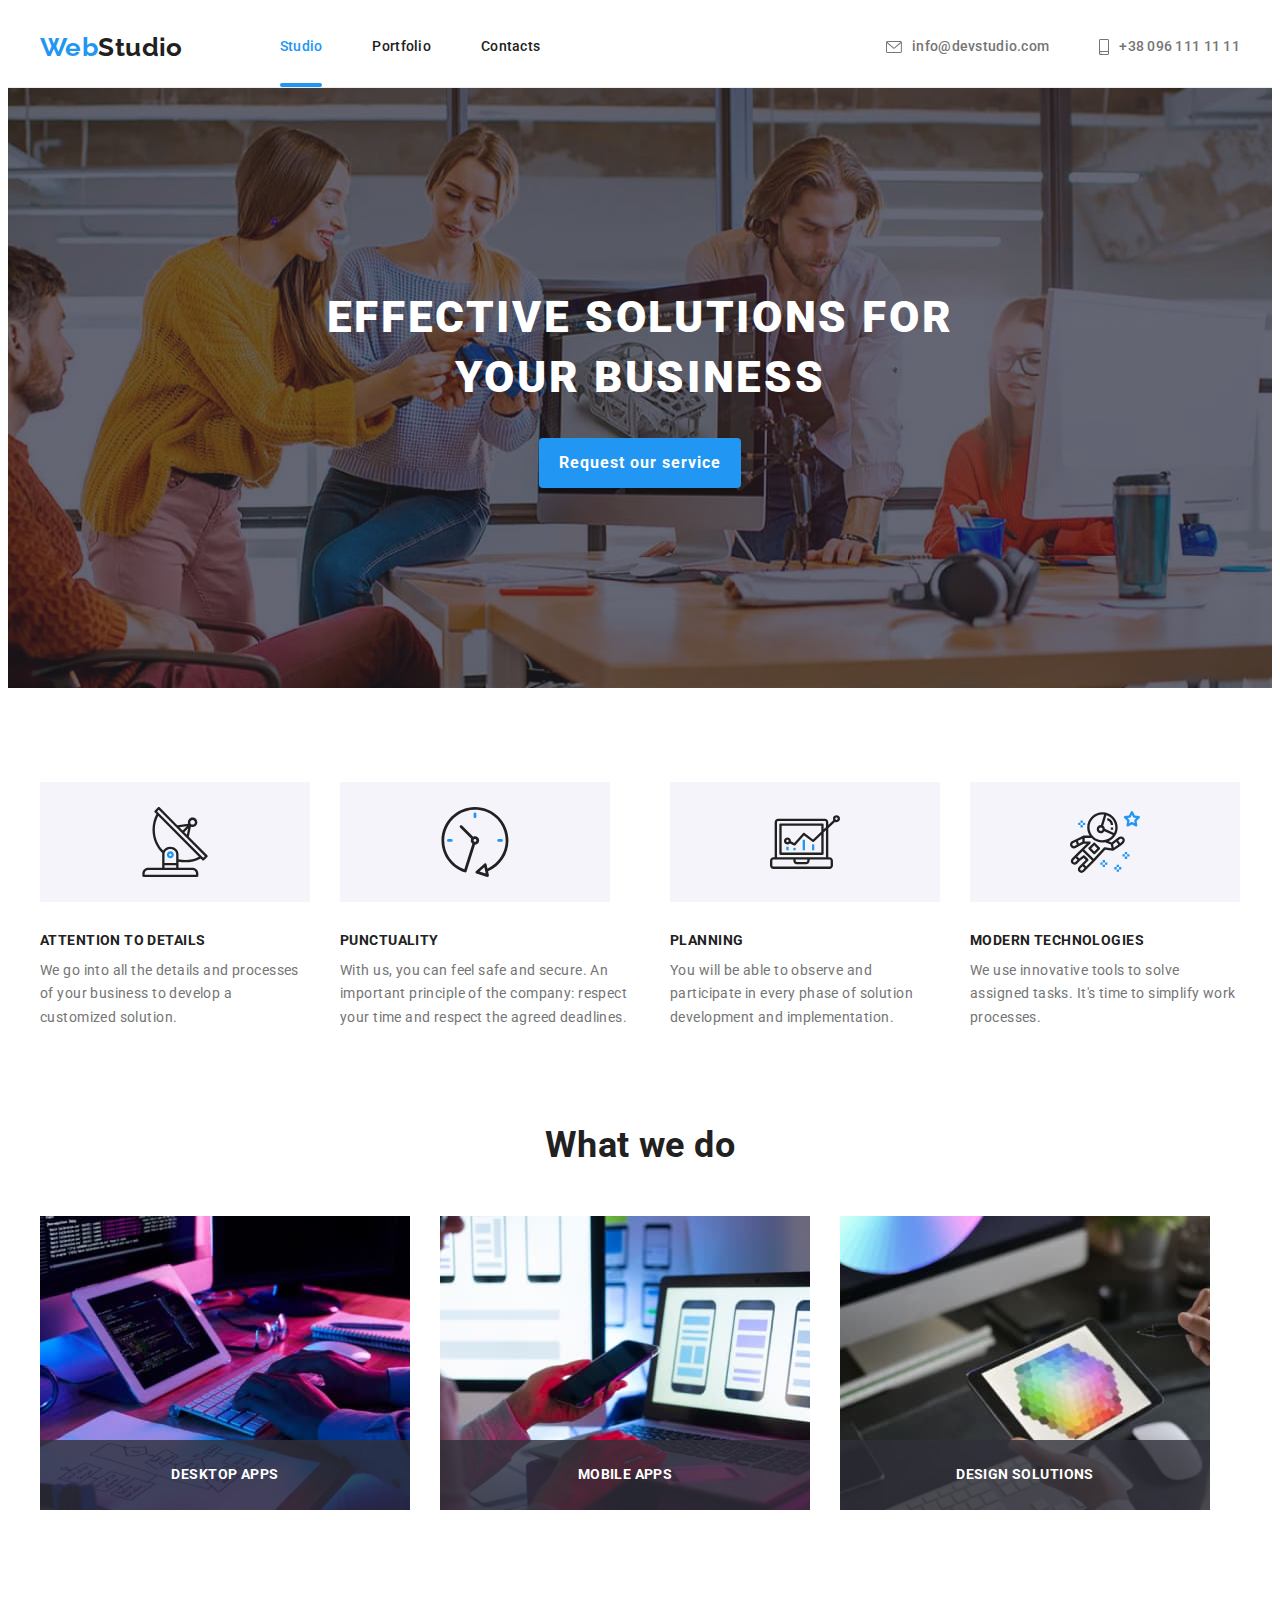
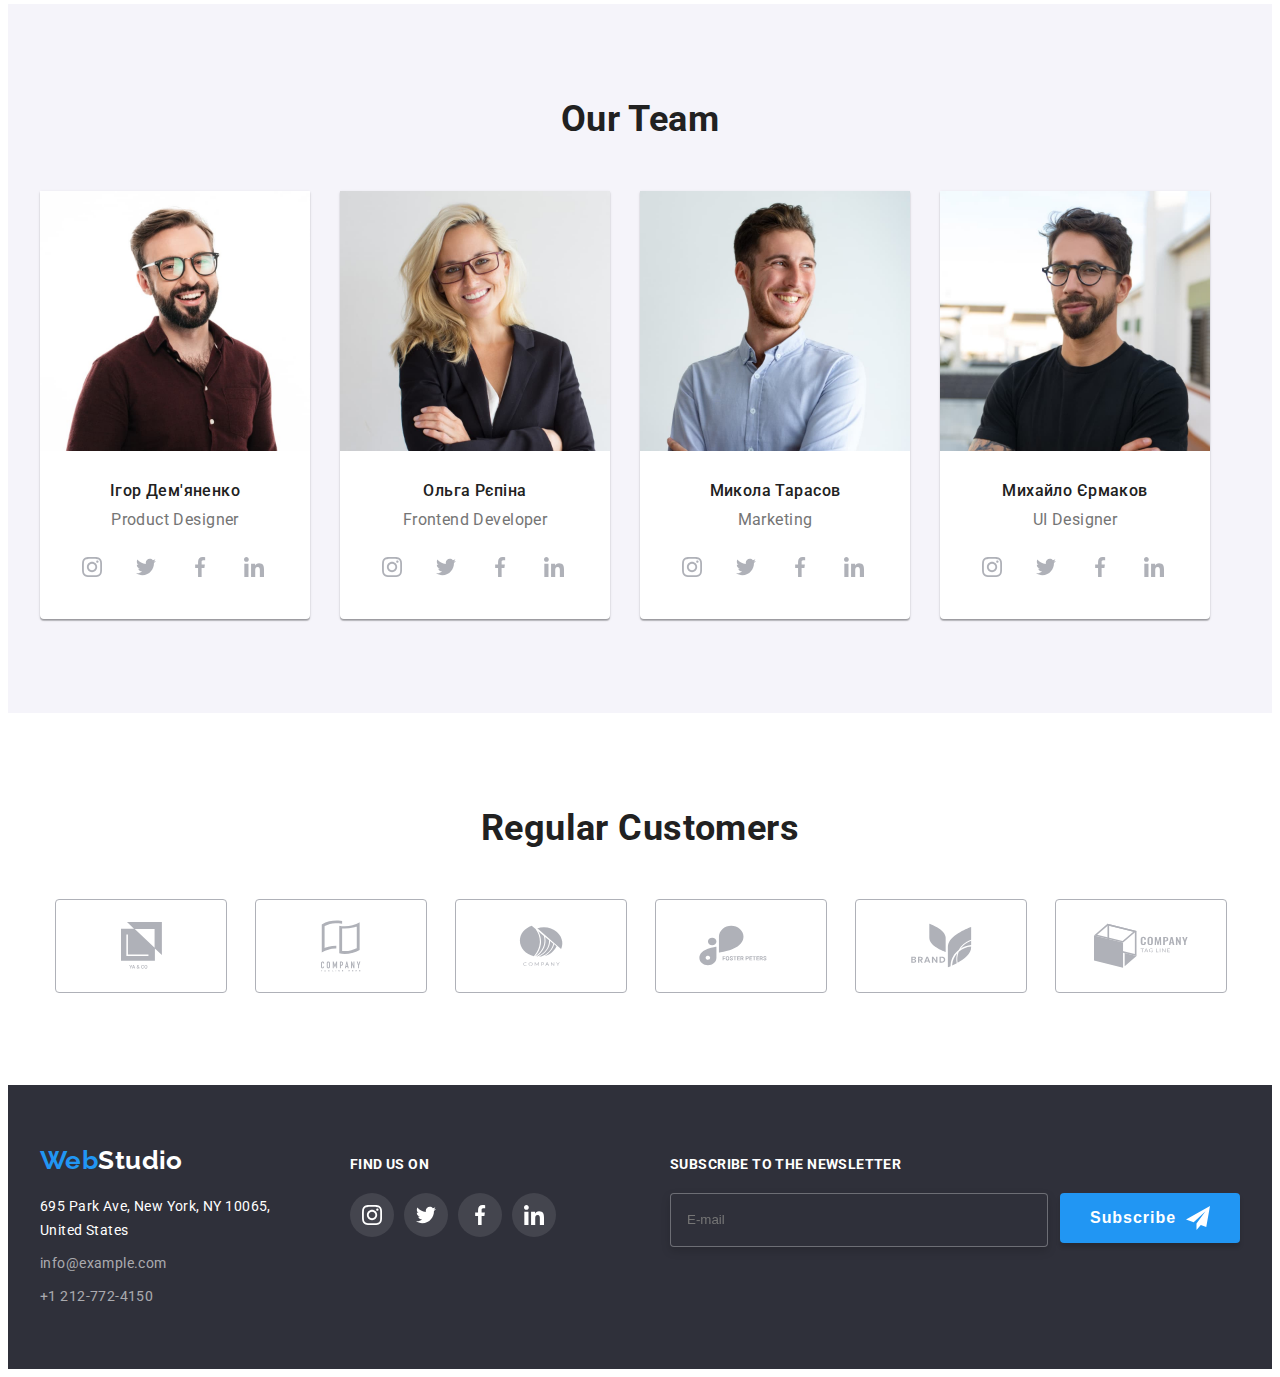
==== index.html @ bf954bb7 "Add files via upload" ====
<!DOCTYPE html>
<html lang="en">
  <head>
    <meta charset="UTF-8" />
    <meta http-equiv="X-UA-Compatible" content="IE=edge" />
    <meta name="viewport" content="width=device-width, initial-scale=1.0" />
    <title>Document</title>
    <link rel="preconnect" href="https://fonts.googleapis.com">
    <link rel="preconnect" href="https://fonts.gstatic.com" crossorigin>
    <link href="https://fonts.googleapis.com/css2?family=Raleway:wght@700&family=Roboto:wght@400;500;700;900&display=swap" rel="stylesheet">
    <link
        rel="stylesheet"
        href="https://cdnjs.cloudflare.com/ajax/libs/modern-normalize/1.1.0/modern-normalize.min.css"
        integrity="sha512-wpPYUAdjBVSE4KJnH1VR1HeZfpl1ub8YT/NKx4PuQ5NmX2tKuGu6U/JRp5y+Y8XG2tV+wKQpNHVUX03MfMFn9Q=="
        crossorigin="anonymous"
        referrerpolicy="no-referrer"
    />
    <link rel="stylesheet" href="./css/styles.css"/>
  </head>
  <body>
    <!--Page Header-->
    <header class="header">
        <div class="container header-container">
            <nav class="header-nav">
                <a href="/" class="logo header-link">
                    Web<span class="logo-1">Studio</span>
                </a>
            <ul class="nav-site">
                <li class="list"><a href="./index.html" class="header-link link active">Studio</a></li>
                <li class="list"><a href="./portfolio.html" class="header-link link">Portfolio</a></li>
                <li class="list"><a href="/contacts.html" class="header-link link">Contacts</a></li>
            </ul>
            </nav>

          <ul class="header-contact">
            <li class="header-list list"><a href="" class="link">
              <svg class="icon-envelope" width="16" height="12">
                <use href="./images/symbol-defs.svg#icon-envelope"></use>
              </svg>
              info@devstudio.com</a></li>
            <li class="header-list list"><a href="" class="link">
              <svg class="icon-phone" width="10" height="16">
                <use href="./images/symbol-defs.svg#icon-smartphone"></use>
              </svg>
              +38 096 111 11 11</a></li>
          </ul>
        </div>
    </header>

    <main>
        <section class="hero-section">
            <div class="hero-container container">
                <h1 class="hero-heading">EFFECTIVE SOLUTIONS FOR YOUR BUSINESS</h1>
                <button type="button" class="button-request" data-modal-open>
                    Request our service
                </button>
            </div>
        </section>

      <section class="definition-section">
        <h2 class="visually-hidden">What defines us</h2>
        <ul class="definition container">
          <li class="definition-list list">
            <div class="feature">
              <svg class="feature-logo" width="70" height="70">
                <use href="./images/symbol-defs.svg#icon-antenna"></use>
              </svg>
            </div>
            <h3 class="definition-name">Attention to details</h3>
            <p class="definition-about">
              We go into all the details and processes of your business to
              develop a customized solution.
            </p>
          </li>
          <li class="definition-list list">
            <div class="feature">
              <svg class="feature-logo" width="70" height="70">
                <use href="./images/symbol-defs.svg#icon-clock"></use>
              </svg>
            </div>
            <h3 class="definition-name">Punctuality</h3>
            <p class="definition-about">
              With us, you can feel safe and secure. An important principle of
              the company: respect your time and respect the agreed deadlines.
            </p>
          </li>
          <li class="definition-list list">
            <div class="feature">
              <svg class="feature-logo" width="70" height="70">
                <use href="./images/symbol-defs.svg#icon-diagram"></use>
              </svg>
            </div>
            <h3 class="definition-name">Planning</h3>
            <p class="definition-about">
              You will be able to observe and participate in every phase of
              solution development and implementation.
            </p>
          </li>
          <li class="definition-list list">
            <div class="feature">
              <svg class="feature-logo" width="70" height="70">
                <use href="./images/symbol-defs.svg#icon-astronaut"></use>
              </svg>
            </div>
            <h3 class="definition-name">Modern Technologies</h3>
            <p class="definition-about">
              We use innovative tools to solve assigned tasks. It's time to
              simplify work processes.
            </p>
          </li>
        </ul>
      </section>
      <section class="section">
            <h2 class="section-title what">What we do</h2>
            <ul class="container pictures-container">
                <li class="list what-list">
                <!--image-->
                <img 
                src="./images/box 1.jpg" 
                alt="box" 
                width="370">
                <div class="what-item">
                  <p class="what-title">DESKTOP APPS</p>
                </div>
                </li>
                <li class="list">
                <!--image-->
                <img 
                src="./images/box 2.jpg" 
                alt="box" 
                width="370">
                <div class="what-item">
                  <p class="what-title">MOBILE APPS</p>
                </div>
                </li>
                <li class="list">
                <!--image-->
                <img 
                src="./images/box 3.jpg" 
                alt="box" 
                width="370">
                <div class="what-item">
                  <p class="what-title">DESIGN SOLUTIONS</p>
                </div>
                </li>
            </ul>
    </section>
      <section class="team section">
        <h2 class="section-title">Our Team</h2>
        <ul class="container team-container">
          <li class="list box">
            <!--image-->
            <img 
                src="./images/portrait-1.jpg" 
                alt="portrait-1" 
                width="270">
            <div class="team-card">
              <h3 lang="uk" class="team-name">Ігор Дем'яненко</h3>
              <p class="team-position">Product Designer</p>
              <ul class="social-links-team">
                <li class="social-item-team">
                  <svg class="social-logo" width="20" height="20">
                    <use href="./images/symbol-defs.svg#icon-instagram"></use>
                  </svg>
                </li>
                <li class="social-item-team">
                  <svg class="social-logo" width="20" height="20">
                    <use href="./images/symbol-defs.svg#icon-twitter"></use>
                  </svg>
                </li>
                <li class="social-item-team">
                  <svg class="social-logo" width="20" height="20">
                    <use href="./images/symbol-defs.svg#icon-facebook"></use>
                  </svg>
                </li>
                <li class="social-item-team">
                  <svg class="social-logo" width="20" height="20">
                    <use href="./images/symbol-defs.svg#icon-linkedin"></use>
                  </svg>
                </li>
              </ul>
            </div>
          </li>
          <li class="list box">
            <!--image-->
            <img 
                src="./images/portrait-2.jpg" 
                alt="portrait-2" 
                width="270">
            <div class="team-card">
              <h3 lang="uk" class="team-name">Ольга Рєпіна</h3>
              <p class="team-position">Frontend Developer</p>
              <ul class="social-links-team">
                <li class="social-item-team">
                  <svg class="social-logo" width="20" height="20">
                    <use href="./images/symbol-defs.svg#icon-instagram"></use>
                  </svg>
                </li>
                <li class="social-item-team">
                  <svg class="social-logo" width="20" height="20">
                    <use href="./images/symbol-defs.svg#icon-twitter"></use>
                  </svg>
                </li>
                <li class="social-item-team">
                  <svg class="social-logo" width="20" height="20">
                    <use href="./images/symbol-defs.svg#icon-facebook"></use>
                  </svg>
                </li>
                <li class="social-item-team">
                  <svg class="social-logo" width="20" height="20">
                    <use href="./images/symbol-defs.svg#icon-linkedin"></use>
                  </svg>
                </li>
              </ul>
            </div>
          </li>
          <li class="list box">
            <!--image-->
            <img 
                src="./images/portrait-3.jpg" 
                alt="portrait-3" 
                width="270"/>
            <div class="team-card">
              <h3 lang="uk" class="team-name">Микола Тарасов</h3>
              <p class="team-position">Marketing</p>
              <ul class="social-links-team">
                <li class="social-item-team">
                  <svg class="social-logo" width="20" height="20">
                    <use href="./images/symbol-defs.svg#icon-instagram"></use>
                  </svg>
                </li>
                <li class="social-item-team">
                  <svg class="social-logo" width="20" height="20">
                    <use href="./images/symbol-defs.svg#icon-twitter"></use>
                  </svg>
                </li>
                <li class="social-item-team">
                  <svg class="social-logo" width="20" height="20">
                    <use href="./images/symbol-defs.svg#icon-facebook"></use>
                  </svg>
                </li>
                <li class="social-item-team">
                  <svg class="social-logo" width="20" height="20">
                    <use href="./images/symbol-defs.svg#icon-linkedin"></use>
                  </svg>
                </li>
              </ul>
            </div>
          </li>
          <li class="list box">
            <!--image-->
            <img 
                src="./images/portrait-4.jpg" 
                alt="portrait-4" 
                width="270">
            <div class="team-card">
              <h3 lang="uk" class="team-name">Михайло Єрмаков</h3>
              <p class="team-position">UI Designer</p>
              <ul class="social-links-team">
                <li class="social-item-team">
                  <svg class="social-logo" width="20" height="20">
                    <use href="./images/symbol-defs.svg#icon-instagram"></use>
                  </svg>
                </li>
                <li class="social-item-team">
                  <svg class="social-logo" width="20" height="20">
                    <use href="./images/symbol-defs.svg#icon-twitter"></use>
                  </svg>
                </li>
                <li class="social-item-team">
                  <svg class="social-logo" width="20" height="20">
                    <use href="./images/symbol-defs.svg#icon-facebook"></use>
                  </svg>
                </li>
                <li class="social-item-team">
                  <svg class="social-logo" width="20" height="20">
                    <use href="./images/symbol-defs.svg#icon-linkedin"></use>
                  </svg>
                </li>
              </ul>
            </div>
          </li>
        </ul>
      </section>
      <section class="section">
        <h2 class="section-title">Regular Customers</h2>
      <!--correct the size of icons-->
        <ul class="container customers-container"> 
          <li class="customer">
            <a class="customer-logo" href="">
              <svg class="customer-link" width="41" height="47">
                <use href="./images/symbol-defs.svg#icon-logo-1"></use>
              </svg>
            </a>
          </li>
          <li class="customer">
            <a class="customer-logo" href="">
              <svg class="customer-link" width="40" height="52">
                <use href="./images/symbol-defs.svg#icon-logo-2"></use>
              </svg>
            </a>
          </li>
          <li class="customer">
            <a class="customer-logo" href="">
              <svg class="customer-link" width="44" height="41">
                <use href="./images/symbol-defs.svg#icon-logo-3"></use>
              </svg>
            </a>
          </li>
          <li class="customer">
            <a class="customer-logo" href="">
              <svg class="customer-link" width="84" height="41">
                <use href="./images/symbol-defs.svg#icon-logo-4"></use>
              </svg>
            </a>
          </li>
          <li class="customer">
            <a class="customer-logo" href="">
              <svg class="customer-link" width="63" height="45">
                <use href="./images/symbol-defs.svg#icon-logo-5"></use>
              </svg>
            </a>
          </li>
          <li class="customer">
            <a class="customer-logo" href="">
              <svg class="customer-link" width="94" height="45">
                <use href="./images/symbol-defs.svg#icon-logo-6"></use>
              </svg>
            </a>
          </li>
        </ul>
      </section>
    </main>

    <footer class="footer">
      <div class="container footer-container">
        <div class="footer-logo-nav"> 
            <a href="/" class="logo footer-link footer-a-logo">Web<span class="logo-2">Studio</span></a>
            <address>
                <p class="address footer-address"> 
                    695 Park Ave, New York, NY 10065,
                    United States
                </p>
                <ul>
                    <li class="list footer-address"><a href="mailto:info@example.com" class="address-link">info@example.com</a></li>
                    <li class="list"><a href="tel:+12127724150" class="address-link">+1 212-772-4150</a></li>
                </ul>  
            </address>
        </div>
        <div class="footer-social-list">
          <h2 class="footer-social-title">FIND US ON</h2>
          <ul class="footer-social-links">
            <li class="social-item">
              <svg class="social-logo" width="20" height="20">
                <use href="./images/symbol-defs.svg#icon-instagram"></use>
              </svg>
            </li>
            <li class="social-item">
              <svg class="social-logo" width="20" height="20">
                <use href="./images/symbol-defs.svg#icon-twitter"></use>
              </svg>
            </li>
            <li class="social-item">
              <svg class="social-logo" width="20" height="20">
                <use href="./images/symbol-defs.svg#icon-facebook"></use>
              </svg>
            </li>
            <li class="social-item">
              <svg class="social-logo" width="20" height="20">
                <use href="./images/symbol-defs.svg#icon-linkedin"></use>
              </svg>
            </li>
          </ul>
        </div>
        <div class="footer-subscribe">
          <p class="footer-subscribe-title">subscribe to the newsletter</p>
          <form class="subscribe-form">
            <label>
              <input type="email" name="email" placeholder="E-mail" class="input-email" />
            </label>
            <button type="submit" class="send-btn">
              Subscribe
              <svg class="icon-send" width="24" height="24">
                <use href="./images/symbol-defs.svg#icon-send"></use>
              </svg>
            </button>
          </form>
        </div>
       </div>
    </footer>
    <div class="backdrop is-hidden" data-modal>
      <div class="modal">
        <div>
          <button type="button" class="close-button" data-modal-close>
            <svg class="icon-close-modal" width="11px" height="11px">
              <use href="./images/symbol-defs.svg#icon-icon-close-button"></use>
            </svg>
          </button>
          <p class="modal-title">Leave your information and we'll call you back</p>
          <form class="modal-form">
            <label class="label">
              Name
              <input type="text" name="username" class="input-form" required />
              <svg class="form-icon" width="18" height="18">
                <use href="./images/symbol-defs.svg#icon-person"></use>
              </svg>
            </label>
            <label class="label">
              Telephone
              <input type="tel" name="phone" class="input-form" required />
              <svg class="form-icon" width="18" height="18">
                <use href="./images/symbol-defs.svg#icon-phone"></use>
              </svg>
            </label>
            <label class="label">
              E-mail
              <input type="email" name="email" class="input-form" required />
              <svg class="form-icon" width="18" height="18">
                <use href="./images/symbol-defs.svg#icon-email"></use>
              </svg>
            </label>
            <label class="label">
              Comments
              <textarea name="comments" rows="10" placeholder="Enter the text" class="comments-area">
              </textarea>
            </label>
            <label class="agreement">
              <input type="checkbox" name="agreement" class="agreement-checkbox" />
              <svg class="icon-agreement-checkbox" width="16" height="15">
                <use href="./images/symbol-defs.svg#icon-check"></use>
              </svg>
              <p>I agree with the newsletter and accept the <span><a href="" class="agreement-link">Terms and Conditions</a></span> </p>
            </label>
            <button type="submit" class="form-btn">
              Send
            </button>
          </form>
        </div>
      </div>
    </div>
    <script src="./js/modal.js"></script>
  </body>
</html>
---- css/styles.css ----
/*------basic!------*/
:root {
    --active-text: #2196F3;
    --white: #FFFFFF;
    --ordinary-text: #212121;
    --description-text: #757575;
    --dark-background: #2F303A;
    --dark-background-opacity: rgba(47, 48, 58, 0.8);
    --portfolio-background: #E5E5E5;
    --mailto: rgba(255, 255, 255, 0.6);
    --team-background: #F5F4FA;
    --icon: #AFB1B8;
    --icon-footer-background: rgba(255, 255, 255, 0.1);
    --transition-duration: 250ms;
    --timing-function: cubic-bezier(0.4, 0, 0.2, 1);
    --button-request-hover: #188CE8;
}

body{
font-family: 'Roboto', sans-serif;
font-style: normal;
font-size: 14px;
font-weight: 400;
line-height: 1.14;
letter-spacing: 0.03em;
color: var(--ordinary-text);
background-color: var(--white);
}

*::before,
*::after {
    box-sizing: inherit;
}

p,
h1,
h2,
h3,
h4,
h5,
h6 {
  margin: 0;
}

ul,
ol {
  margin: 0;
  padding-left: 0;
  list-style: none;
}

button {
  cursor: pointer;
}

address {
  font-style: normal;
}

img {
    display: block;
  }

a {
    text-decoration: none;
    cursor: pointer;
    transition: color var(--transition-duration) var(--timing-function);
}

a:hover,
a:focus {
    color: var(--active-text)
}

.list {
    list-style: none;
  }
  
.link {
    text-decoration: none;
    transition: color var(--transition-duration) var(--timing-function);
  }

label {
    border-style: none;
}

.container {
    width: 1200px;
    padding-left: 15px;
    padding-right: 15px;
    margin: 0 auto;
    position: relative;
  }

.visually-hidden {
    position: absolute;
    white-space: nowrap;
    width: 1px;
    height: 1px;
    overflow: hidden;
    border: 0;
    padding: 0;
    clip: rect(0 0 0 0);
    clip-path: inset(50%);
    margin: -1px;
}

.button {
    font-family: inherit;
    font-weight: 700;
    font-size: 16px;
    line-height: 1.88;
    /* identical to box height, or 188% */
    letter-spacing: 0.06em;
    color: var(--ordinary-text);
    background-color: var(--team-background);
    border: none;
    border-radius: 4px;
    position: relative;
    transition: color var(--transition-duration) var(--timing-function), background-color var(--transition-duration) var(--timing-function), box-shadow var(--transition-duration) var(--timing-function);
}

.button:hover,
.button:focus {
    color: var(--white);
    background-color: var(--active-text);
    box-shadow: 0px 3px 1px rgba(0, 0, 0, 0.1), 0px 1px 2px rgba(0, 0, 0, 0.08), 0px 2px 2px rgba(0, 0, 0, 0.12);
}

/*--------Header!--------*/

.header {
display: block;
padding-top: 24px;
padding-bottom: 25px;
border-bottom: 1px solid #ececec;
}

.header-container {
    display: flex;
    align-items: center;
}

.header-nav {
    display: flex;
    align-items: center;
}

.nav-site {
    display: flex;
    align-items: center;
    gap: 50px;
}

.header-contact {
    display: flex;
    align-items: center;
    gap: 50px;
    margin-left: auto;
}

.header-link, 
.footer-link {
    text-decoration: none;
    padding: 0;
    margin: 0;
}

.logo {
    font-family: 'Raleway';
    font-weight: 700;
    font-size: 26px;
    line-height: 1.17;
    color: var(--active-text);
    margin-right: 97px;
}

.header-link .logo-1 {
    color: var(--ordinary-text);
}

.footer-link .logo-2 {
    color: var(--white);
    margin-bottom: 20px;
}

.nav-site .link {
    text-decoration: none;
    font-family: inherit;
    font-size: 14px;
    font-weight: 500;
    line-height: 1.14;
    letter-spacing: 0.02em;
    color: var(--ordinary-text);
    transition: color var(--transition-duration) var(--timing-function);
}

.nav-site .link:hover,
.nav-site .link:focus {
    text-decoration: none;
    color: var(--active-text);
}

.nav-site .active {
    text-decoration: none;
    color: var(--active-text);
    transition: color var(--transition-duration) var(--timing-function);
    position: relative;
}

.nav-site .active::after {
    content: "";
    display: block;
    width: 100%;
    height: 4px;
    background-color: var(--active-text);
    border-radius: 2px;
    position: absolute;
    bottom: -33px;
    margin: 0;
}

.list {
    list-style: none;
}

.header-list .link {
    display: flex;
    align-items: center;
    text-decoration: none;
    font-style: normal;
    font-weight: 500;
    letter-spacing: 0.02em;
    color: var(--description-text); 
    transition: color var(--transition-duration) var(--timing-function);   
}

.header-list .link:hover,
.header-list .link:focus {
    color: var(--active-text);
}

.icon-envelope {
    margin-right: 10px;
    margin-bottom: 0px;
    fill: currentColor;
    transition: fill var(--transition-duration) var(--timing-function);
}

.icon-phone {
    fill: currentColor;
    margin-right: 10px;
    margin-bottom: 0px;
    transition: fill var(--transition-duration) var(--timing-function);
}

/*main*/

.hero-section {
    background-image: linear-gradient(rgba(47, 48, 58, 0.4),rgba(47, 48, 58, 0.4)), url(../images/hero-bg.jpg);
    padding-top: 200px;
    padding-bottom: 200px;
    align-items: center;
    background-size: 1600px 600px;
    background-repeat: no-repeat;
    background-position: center;
    text-align: center;
    position: relative;
 }


.hero-container {
    display: flex;
    flex-direction: column;
    align-items: center;
    justify-content: center;
}

.hero-heading {
    font-size: 44px;
    font-weight: 900;
    line-height: 1.36;
    letter-spacing: 0.06em;
    color: var(--white);
    text-transform: uppercase;
    max-width: 696px;
    text-align: center;
    margin-bottom: 30px;
    margin-left: auto;
    margin-right: auto;
}

.button-request {
    font-family: inherit;
    font-weight: 700;
    font-size: 16px;
    line-height: 1.88;
    /* identical to box height, or 188% */
    letter-spacing: 0.06em;
    color: var(--white);
    background-color: var(--active-text);
    border-radius: 4px;
    border: none;
    padding: 10px 20px;
    box-shadow: 0px 4px 4px rgba(0, 0, 0, 0.15);
    display: flex;
    position: relative;
    transition: background-color var(--transition-duration) var(--timing-function);
}

.button-request:hover,
.button-request:focus {
    background-color: var(--button-request-hover);
    box-shadow: 0px 4px 4px rgba(0, 0, 0, 0.15);
}

.definition-section,
.section {
    padding-top: 94px;
}

.section {
    padding-bottom: 94px;
}

.definition {
    display: flex;
    gap: 30px;
}

.definition .definition-list {
    width: calc((100%-90px)/4)
}

.feature {
    display: flex;
    width: 270px;
    height: 120px;
    background-color: var(--team-background);
    margin-bottom: 30px;
    align-items: center;
    justify-content: center;
}

.definition-name {
    font-family: inherit;
    font-weight: 700;
    font-size: 14px;
    line-height: 1.17;
    letter-spacing: 0.03em;
    text-transform: uppercase;
    margin-bottom: 10px;
}

.definition-about {
    line-height: 1.71;
    color: var(--description-text);
}

.section-title {
    font-weight: 700;
    font-size: 36px;
    line-height: 1.17;
    text-align: center;
    margin-bottom: 50px;
}

.pictures-container {
    display: flex;
    gap: 30px;
}

.what {
    text-align: center;
}

.what-list {
    position: relative;
}

.what-item {
    display: flex;
    justify-content: center;
    align-items: center;
    position: absolute;
    bottom: 0;
    width: 370px;
    height: 70px;
    background-color: var(--dark-background-opacity);
    color: var(--white);
    font-family: inherit;
    font-weight: 700;
    text-transform: uppercase;
}

.team {
    background-color: var(--team-background);
}

.team-container {
    display: flex;
    gap: 30px;
    align-items: center;
}

.box {
    background-color: var(--white);
    width: 270px;
    box-shadow: 0px 1px 3px rgba(0, 0, 0, 0.12), 0px 1px 1px rgba(0, 0, 0, 0.14), 0px 2px 1px rgba(0, 0, 0, 0.2);
    border-radius: 0px 0px 4px 4px;
}

.team-card {
    padding: 30px;
}

.team-name {
    font-weight: 500;
    font-size: 16px;
    line-height: 1.19;
/* identical to box height */
    text-align: center;
    margin-bottom: 10px;
}

.team-position {
    font-size: 16px;
    line-height: 1.19;
/* identical to box height */
    color: var(--description-text);
    text-align: center;
    margin-bottom: 16px;
}

.social-links-team {
    display: flex;
    gap: 10px;
    align-items: flex-start;
}

.social-item-team {
    display: flex;
    align-items: center;
    justify-content: center;
    width: 44px;
    height: 44px;
    border-radius: 50%;
    background-color: var(--white);
    fill: var(--icon);
    transition: background-color var(--transition-duration) var(--timing-function), fill var(--transition-duration) var(--timing-function);
   }

.social-item-team:hover,
.social-item-team:focus {
    background-color: var(--active-text);
    fill: var(--white);
}


.customers-container {
    display: flex;
    gap: 30px;
    justify-content: center;
}

.customer {
    width: 170px;
    height: 92px;
}

.customer-logo {
    display: flex;
    width: 170px;
    height: 92px;
    border: 1px solid var(--icon);
    border-radius: 4px;
    align-items: center;
    justify-content: center;
    transition: border-color var(--transition-duration) var(--timing-function), fill var(--transition-duration) var(--timing-function);
}

.customer-link {
    fill: var(--icon);
    transition: fill var(--transition-duration) var(--timing-function);
}

.customer-logo:hover,
.customer-logo:focus {
    border-color: var(--active-text);
}

.customer-logo:hover .customer-link,
.customer-logo:focus .customer-link {
    fill: var(--active-text);
}

.footer {
    background-color: var(--dark-background);
    padding-top: 60px;
    padding-bottom: 60px;
}

.footer-a-logo {
    margin-bottom: 20px;
}

.address {
    text-decoration: none;
    font-family: 'Roboto', sans-serif;
    font-style: normal;
    font-size: 14px;
    line-height: 1.71;
    letter-spacing: 00.03em;
/* or 171% */
    color: var(--white);
    max-width: 231px;
    margin-top: 20px;
    transition: color var(--transition-duration) var(--timing-function);
   } 

.address:hover,
.address:focus {
    color: var(--active-text);
}

.address-link {
    text-decoration: none;
    font-family: 'Roboto', sans-serif;
    font-style: normal;
    font-size: 14px;
    line-height: 1.71;
    letter-spacing: 00.03em;
    /* or 171% */
    color: var(--mailto);
    transition: color var(--transition-duration) var(--timing-function);
}

.address-link:hover,
.address-link:focus {
    color: var(--active-text);
}

.footer-address {
    margin-bottom: 9px;
}

.footer-container {
    display: flex;
    gap: 70px;
    align-items: baseline;
}

.footer-social-list {
    align-items: baseline;
}

.footer-social-title {
    font-family: inherit;
    font-weight: 700;
    font-size: 14px;
    color: var(--white);
    margin-bottom: 20px;
}

.footer-social-links {
    display: flex;
    gap: 10px;
    align-items: flex-start;
}

.social-item {
    display: flex;
    align-items: center;
    justify-content: center;
    width: 44px;
    height: 44px;
    border-radius: 50%;
    background-color: var(--icon-footer-background);
    fill: var(--white);
    transition: background-color var(--transition-duration) var(--timing-function);
   }

.social-item:hover,
.social-item:focus {
    background-color: var(--active-text);
}

.footer-subscribe {
    display: block;
    width: 570px;
    margin-left: auto;
}

.footer-subscribe-title {
    margin-bottom: 20px;
    text-transform: uppercase;
    color: var(--white);
    font-style: normal;
    font-family: inherit;
    font-weight: 700;
}

.subscribe-form {
    display: flex;
    justify-content: baseline;
    gap: 12px;
    border: none;
}

.input-email {
    padding-left: 16px;
    width: 358px;
    height: 50px;
    color: rgba(255, 255, 255, 0.6);
    border: 1px solid rgba(255, 255, 255, 0.3);
    filter: drop-shadow(0px 4px 4px rgba(0, 0, 0, 0.15));
    border-radius: 4px;
    background-color: var(--dark-background);
    transition: border var(--transition-duration) var(--timing-function);
}

.input-email:hover,
.input-email:focus {
    border: 1px solid var(--active-text);
    outline: none;
}

.send-btn {
    display: flex;
    justify-content: center;
    align-items: center;
    font-weight: 700;
    font-size: 16px;
    line-height: 30px;
    letter-spacing: 0.06em;
    width: 200px;
    height: 50px;
    padding: 0;
    margin-left: auto;
    color: var(--white);
    background-color: var(--active-text);
    border: none;
    border-radius: 4px;
    box-shadow: 0px 4px 4px rgba(0, 0, 0, 0.15);
    transition: background-color var(--timing-function) var(--transition-duration);
}

.send-btn:hover,
.send-btn:focus {
    background-color: var(--button-request-hover);
}

.icon-send {
    fill: currentColor;
    margin-left: 10px;
}

/*PORTFOLIO*/
.portfolio {
    padding-top: 94px;
    padding-bottom: 94px;
}

.btn-portfolio {
    display: flex;
    flex-wrap: wrap;
    gap: 8px;
    margin-bottom: 50px;
    margin-left: 280px;
}

.button1 {width: 73px;}
.button2 {width: 128px;}
.button3 {width: 145px;}
.button4 {width: 103px;}
.button5 {width: 130px;}

.portfolio-list {
    display: flex;
    flex-wrap: wrap;
    gap: 30px;
    position: relative;
}

.portfolio-card {
    display: block;
    box-shadow: none;
    transition: box-shadow var(--transition-duration) var(--timing-function);
}

.portfolio-card:hover,
.portfolio-card:focus {
    box-shadow: 0px 1px 1px rgba(0, 0, 0, 0.12), 0px 4px 4px rgba(0, 0, 0, 0.06), 1px 4px 6px rgba(0, 0, 0, 0.16);
}

.overlay-card {
    width: 370;
    height: 294;
    position: relative;
    overflow: hidden;
}

.overlay {
    position: absolute;
    top: 0;
    left: 0;
    width: 100%;
    height: 100%;
    background: var(--active-text);
    opacity: 0.9;
    transform: translateY(101%);
    transition: transform var(--transition-duration) ease;
    transition-timing-function: var(--timing-function);
}

.portfolio-card:hover .overlay {
    transform: translateY(0);
}

.text-overlay {
    font-family: inherit;
    font-size: 18px;
    line-height: 28px;
    letter-spacing: 0.03em;
    color: var(--white);
    margin: 0;
    padding: 63px 23px;
}

.portfolio-item-box {
    border-right: 1px solid #EEEEEE; 
    border-bottom: 1px solid #EEEEEE; 
    border-left: 1px solid #EEEEEE;
    padding: 20px 24px;
}

.portfolio-title {
    font-family: 'Roboto', sans-serif;
    font-weight: 700;
    font-size: 18px;
    line-height: 2;
    letter-spacing: 0.06em;
    margin-bottom: 4px;
    color: var(--ordinary-text);
}

.portfolio-about {
    font-family: 'Roboto', sans-serif;
    font-size: 16px;
    line-height: 1.88;
    color: var(--description-text);
}

.backdrop {
    position: fixed;
    top: 0;
    left: 0;
    width: 100%;
    height: 100%;
    background: rgba(0, 0, 0, 0.2);
    transition: opacity var(--transition-duration) var(--timing-function),
      visibility var(--transition-duration) var(--timing-function);
}

.modal {
    width: 528px;
    height: 582px;
    background-color: var(--white);
    box-shadow: 0px 1px 3px rgba(0, 0, 0, 0.12), 0px 1px 1px rgba(0, 0, 0, 0.14),
    0px 2px 1px rgba(0, 0, 0, 0.2);
    border-radius: 4px;
    position: absolute;
    top: 50%;
    left: 50%;
    transform: translate(-50%, -50%) scale(1);
    transition: transform var(--transition-duration) var(--timing-function);
}


.close-button {
    position: absolute;
    top: 8px;
    right: 8px;
    padding: 0;
    width: 30px;
    height: 30px;
    padding: 0;
    background-color: var(--white);
    border: 1px solid rgba(0, 0, 0, 0.1);
    border-radius: 50%;
    background-color: var(--white);
    transition: fill var(--transition-duration) var(--timing-function);
}

.close-button:hover,
.close-button:focus {
    border: 1px solid var(--active-text);
    background-color: var(--white);
    box-shadow: none;
}

.icon-close-modal {
    fill: rgba(0, 0, 0, 0.8);
}

.close-button:hover .icon-close-modal,
.close-button:focus .icon-close-modal {
    fill: var(--active-text)
}

.is-hidden {
    visibility: hidden;
    opacity: 0;
    pointer-events: none;
  }

.backdrop.is-hidden .modal {
    transform: translate(-50%, -50%) scale(0);
  }

.modal-title {
    font-family: inherit;
    font-weight: 700;
    font-size: 20px;
    line-height: 1.15;
    text-align: center;
    color: var(--ordinary-text);
    margin-top: 40px;
    margin-bottom: 12px;
}

.modal-form {
    display: flex;
    flex-direction: column;
    gap: 10px;
    margin-bottom: 20px;
    margin-left: 40px;
    margin-right: 40px;
}

.label {
    display: flex;
    flex-direction: column;
    font-family: inherit;
    letter-spacing: 0.01em;
    color: var(--description-text);
    position: relative;
}

.input-form {
    position: relative;
    height: 40px;
    padding-left: 42px;
    margin-top: 4px;
    border: 1px solid rgba(33, 33, 33, 0.2);
    border-radius: 4px;
    transition: border-color var(--transition-duration) var(--timing-function);
}

.form-icon {
    position: absolute;
    left: 12px;
    bottom: 11px;
    fill: var(--ordinary-text);
    transition: fill var(--timing-function) var(--transition-duration);
}

.input-form:hover + .form-icon,
.input-form:focus + .form-icon {
    fill: var(--active-text);
}

.input-form:hover,
.input-form:focus {
    outline: none;
    border-color: var(--active-text);
}

.comments-area {
    height: 120px;
    padding: 12px 16px;
    margin-top: 4px;
    border: 1px solid rgba(33, 33, 33, 0.2);
    border-radius: 4px;
    resize: none;
    transition: border var(--timing-function) var(--transition-duration);
}

.comments-area:hover,
.comments-area:focus {
    outline: none;
    border: 1px solid var(--active-text);
}

.agreement {
    display: flex;
    justify-content: center;
    align-items: baseline;
    margin-top: 10px;
    margin-left: 12px;
    position: relative;
}

.agreement p {
    display: block;
    align-items: center;
    padding: 0;
    margin-left: 7px;
    color: var(--description-text);
}

.icon.agreement-checkbox {
    display: block;
    position: absolute;
    left: 50px;
    cursor: pointer;
    border: 2px solid var(--ordinary-text);
    fill: var(--white);
    background-color: var(--white);
    border-radius: 2px;
}

.agreement-checkbox:checked + .icon.agreement-checkbox {
    background-color: var(--active-text);
    border-color: var(--active-text);
}

.agreement-link {
    color: var(--active-text);
    text-decoration: underline;
}

.form-btn {
    display: flex;
    left: 50%;
    justify-content: center;
    align-items: center;
    font-weight: 700;
    font-size: 16px;
    line-height: 1.88;
    letter-spacing: 0.06em;
    margin: 0px auto 20px;
    width: 200px;
    height: 50px;
    padding: 0;
    color: var(--white);
    border: none;
    border-radius: 4px;
    background-color: var(--active-text);
    transition: background-color var(--transition-duration) var(--timing-function);
}

.form-btn:hover,
.form-btn:focus {
    background-color: var(--button-request-hover);
}
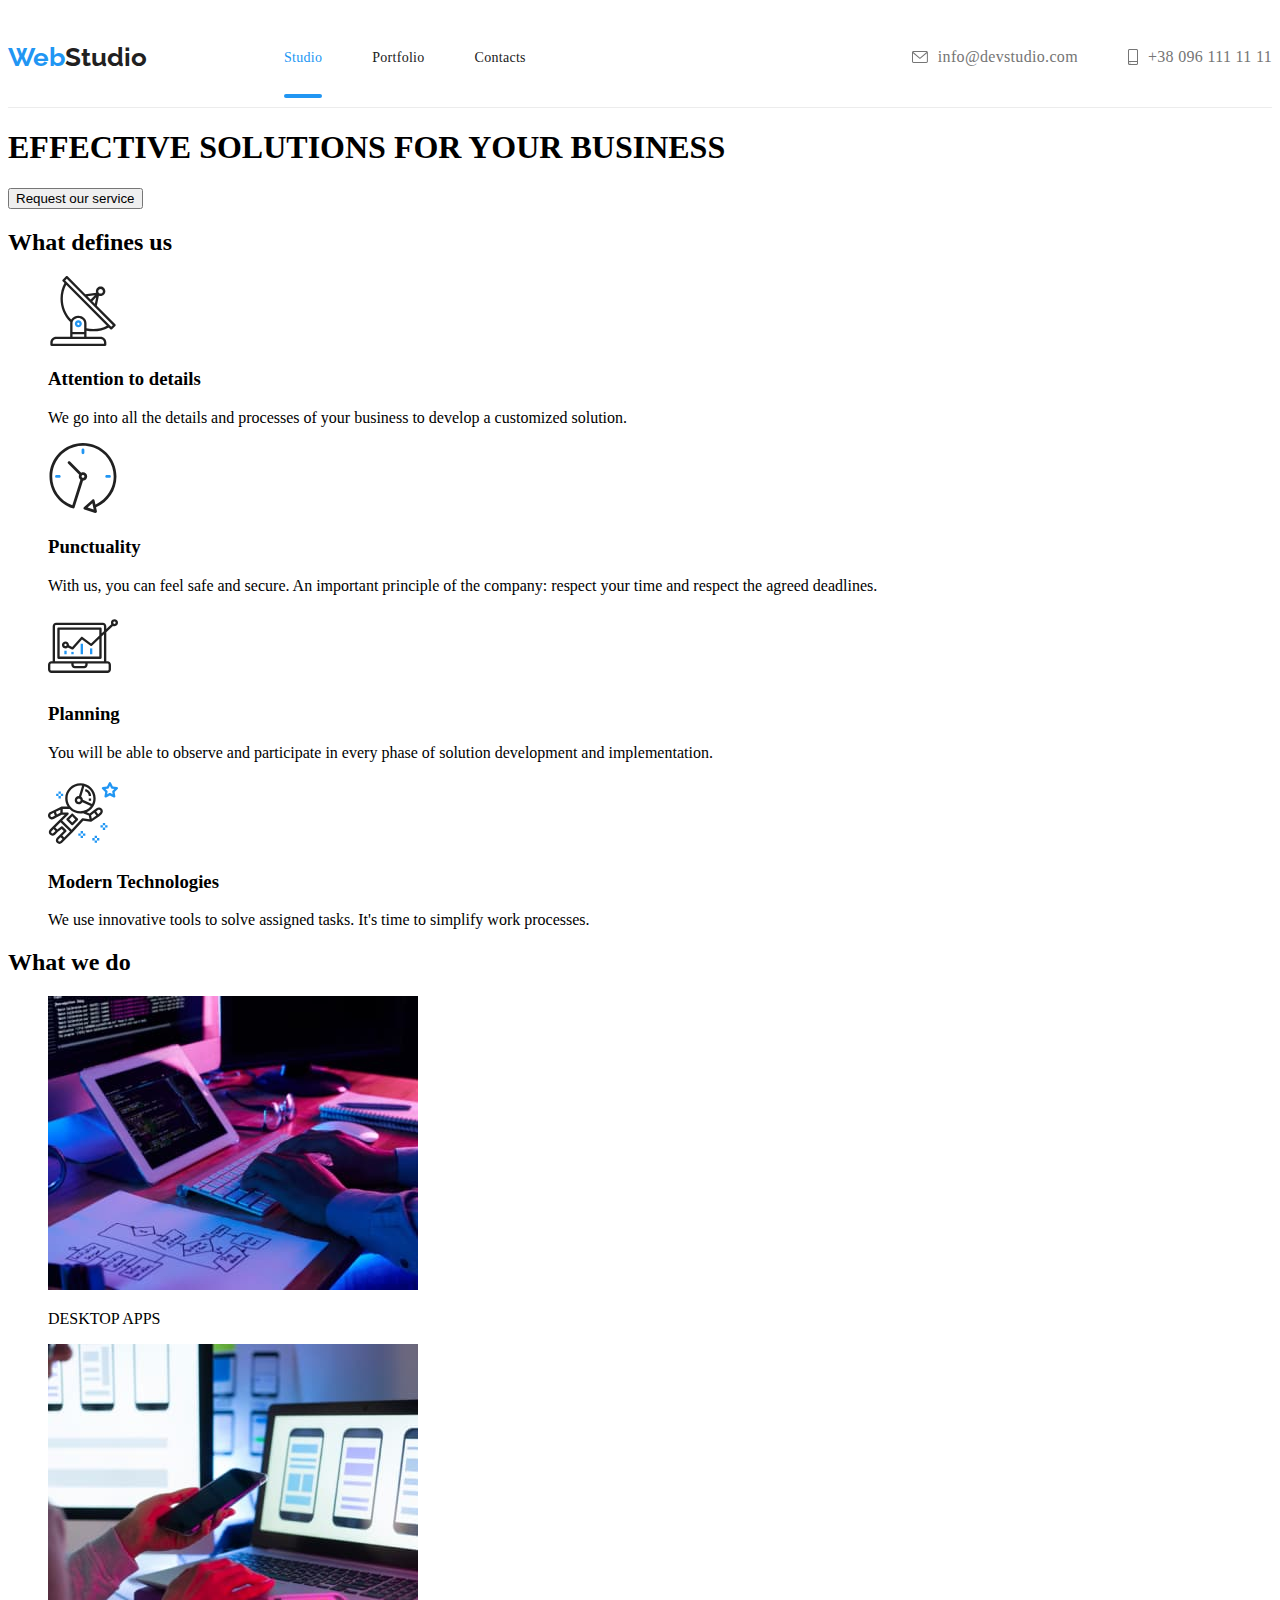
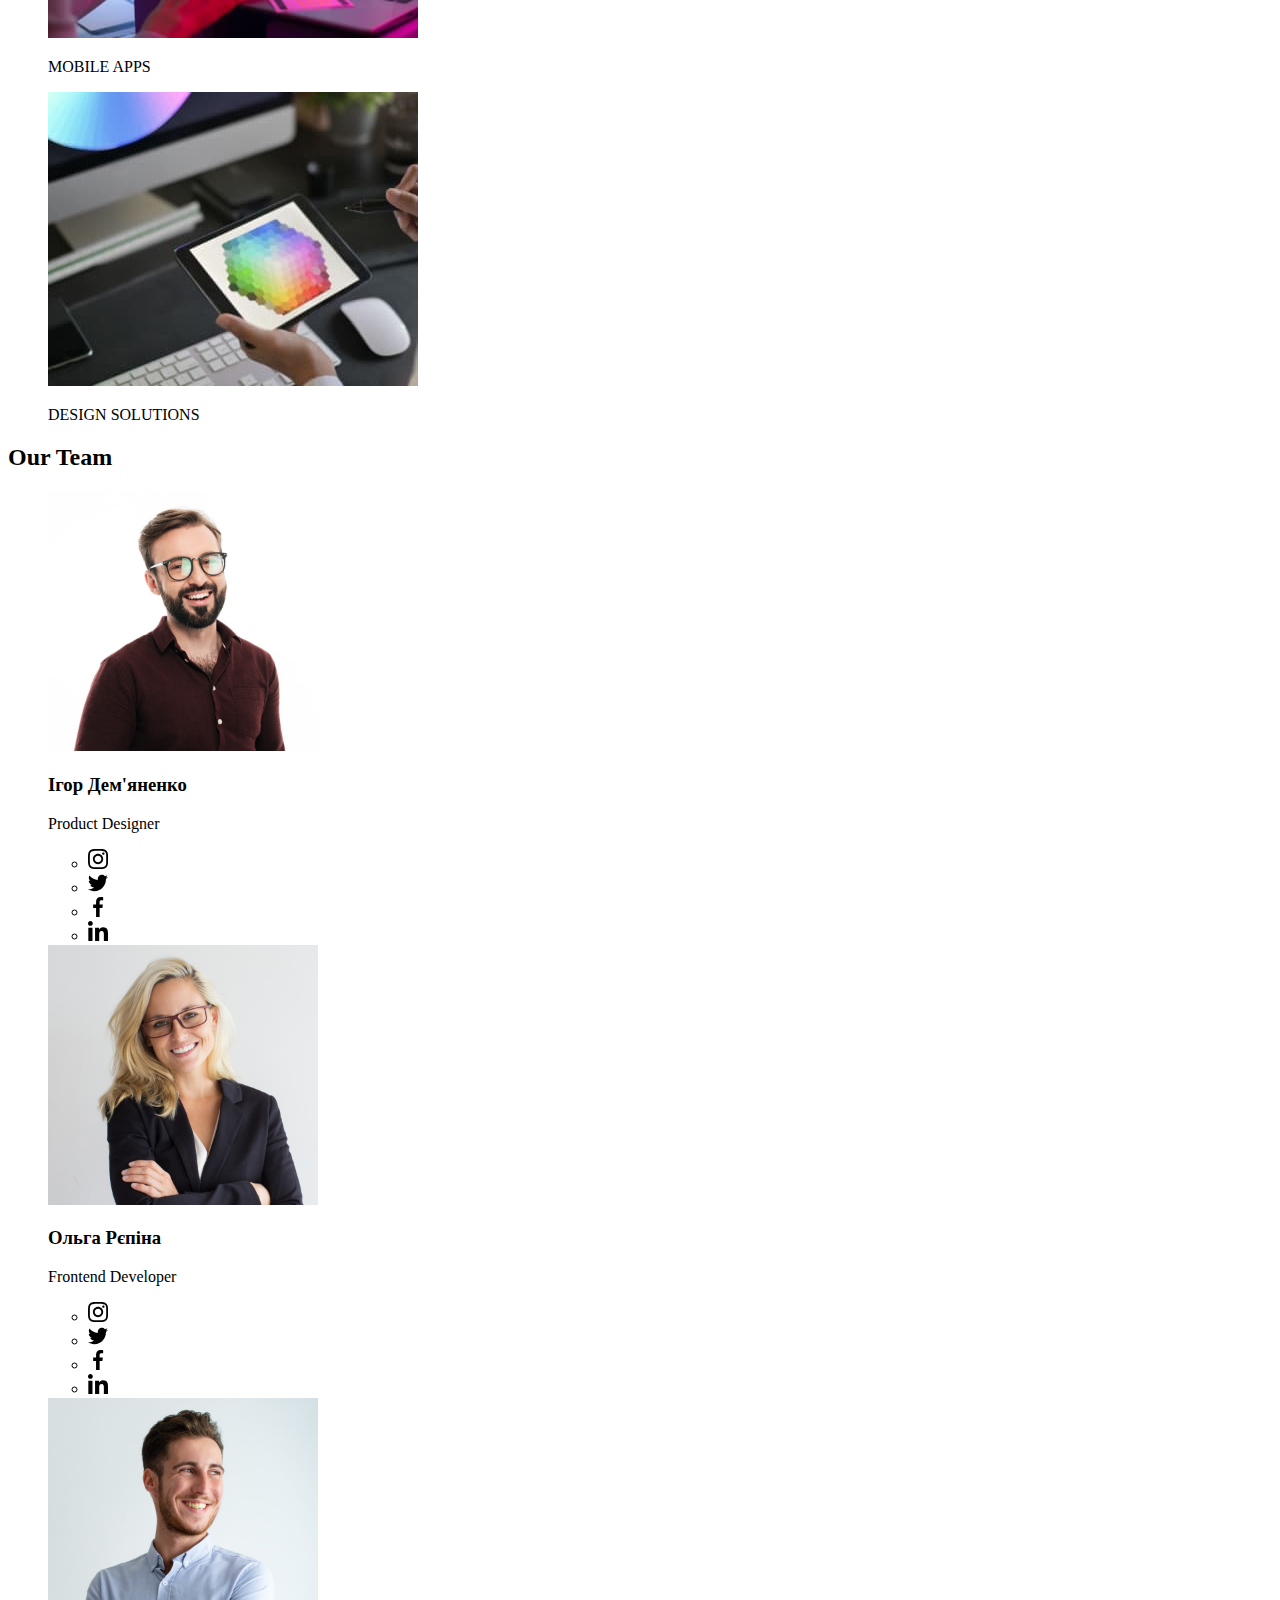
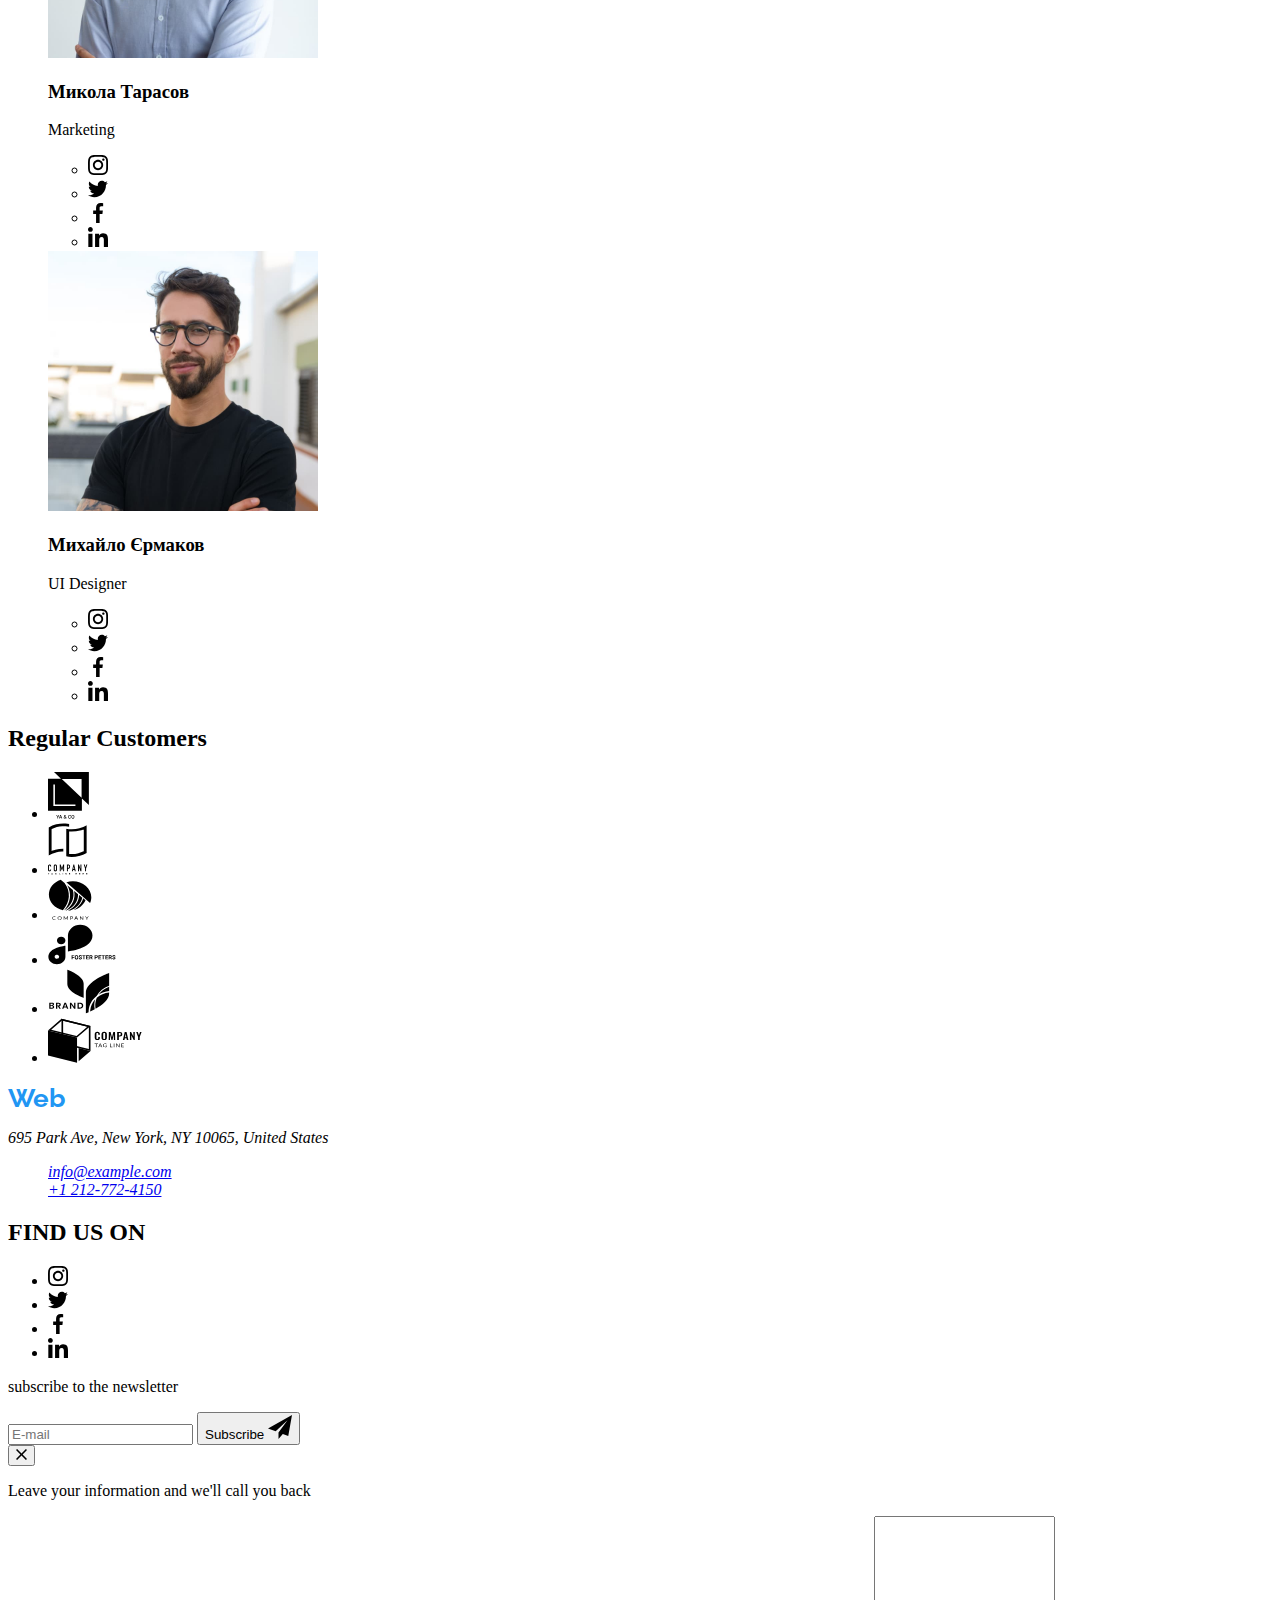
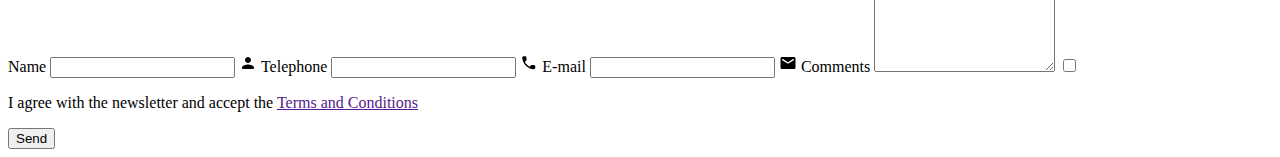
==== commit 298a3575: "first trial" ====
--- a/index.html
+++ b/index.html
@@ -15,7 +15,7 @@
         crossorigin="anonymous"
         referrerpolicy="no-referrer"
     />
-    <link rel="stylesheet" href="./css/styles.css"/>
+    <link rel="stylesheet" href="./css/main.min.css"/>
   </head>
   <body>
     <!--Page Header-->
--- a/css/main.min.css
+++ b/css/main.min.css
@@ -0,0 +1 @@
+:root{--active-text: #2196F3;--white: #FFFFFF;--ordinary-text: #212121;--description-text: #757575;--dark-background: #2F303A;--dark-background-opacity: rgba(47, 48, 58, 0.8);--portfolio-background: #E5E5E5;--mailto: rgba(255, 255, 255, 0.6);--team-background: #F5F4FA;--icon: #AFB1B8;--icon-footer-background: rgba(255, 255, 255, 0.1);--button-request-hover: #188CE8;--transition-duration: 250ms;--timing-function: cubic-bezier(0.4, 0, 0.2, 1)}.header{display:block;padding-top:24px;padding-bottom:25px;border-bottom:1px solid #ececec}.header-container{display:-webkit-box;display:-ms-flexbox;display:flex;-webkit-box-align:center;-ms-flex-align:center;align-items:center}.header-nav{display:-webkit-box;display:-ms-flexbox;display:flex;-webkit-box-align:center;-ms-flex-align:center;align-items:center}.nav-site{display:-webkit-box;display:-ms-flexbox;display:flex;-webkit-box-align:center;-ms-flex-align:center;align-items:center;gap:50px}.header-contact{display:-webkit-box;display:-ms-flexbox;display:flex;-webkit-box-align:center;-ms-flex-align:center;align-items:center;gap:50px;margin-left:auto}.header-link,.footer-link{text-decoration:none;padding:0;margin:0}.logo{font-family:"Raleway";font-weight:700;font-size:26px;line-height:1.17;color:var(--active-text);margin-right:97px}.header-link .logo-1{color:var(--ordinary-text)}.footer-link .logo-2{color:var(--white);margin-bottom:20px}.nav-site .link{text-decoration:none;font-family:inherit;font-size:14px;font-weight:500;line-height:1.14;letter-spacing:.02em;color:var(--ordinary-text);-webkit-transition:color var(--transition-duration) var(--timing-function);transition:color var(--transition-duration) var(--timing-function)}.nav-site .link:hover,.nav-site .link:focus{text-decoration:none;color:var(--active-text)}.nav-site .active{text-decoration:none;color:var(--active-text);-webkit-transition:color var(--transition-duration) var(--timing-function);transition:color var(--transition-duration) var(--timing-function);position:relative}.nav-site .active::after{content:"";display:block;width:100%;height:4px;background-color:var(--active-text);border-radius:2px;position:absolute;bottom:-33px;margin:0}.list{list-style:none}.header-list .link{display:-webkit-box;display:-ms-flexbox;display:flex;-webkit-box-align:center;-ms-flex-align:center;align-items:center;text-decoration:none;font-style:normal;font-weight:500;letter-spacing:.02em;color:var(--description-text);-webkit-transition:color var(--transition-duration) var(--timing-function);transition:color var(--transition-duration) var(--timing-function)}.header-list .link:hover,.header-list .link:focus{color:var(--active-text)}.icon-envelope{margin-right:10px;margin-bottom:0px;fill:currentColor;-webkit-transition:fill var(--transition-duration) var(--timing-function);transition:fill var(--transition-duration) var(--timing-function)}.icon-phone{fill:currentColor;margin-right:10px;margin-bottom:0px;-webkit-transition:fill var(--transition-duration) var(--timing-function);transition:fill var(--transition-duration) var(--timing-function)}/*# sourceMappingURL=main.min.css.map */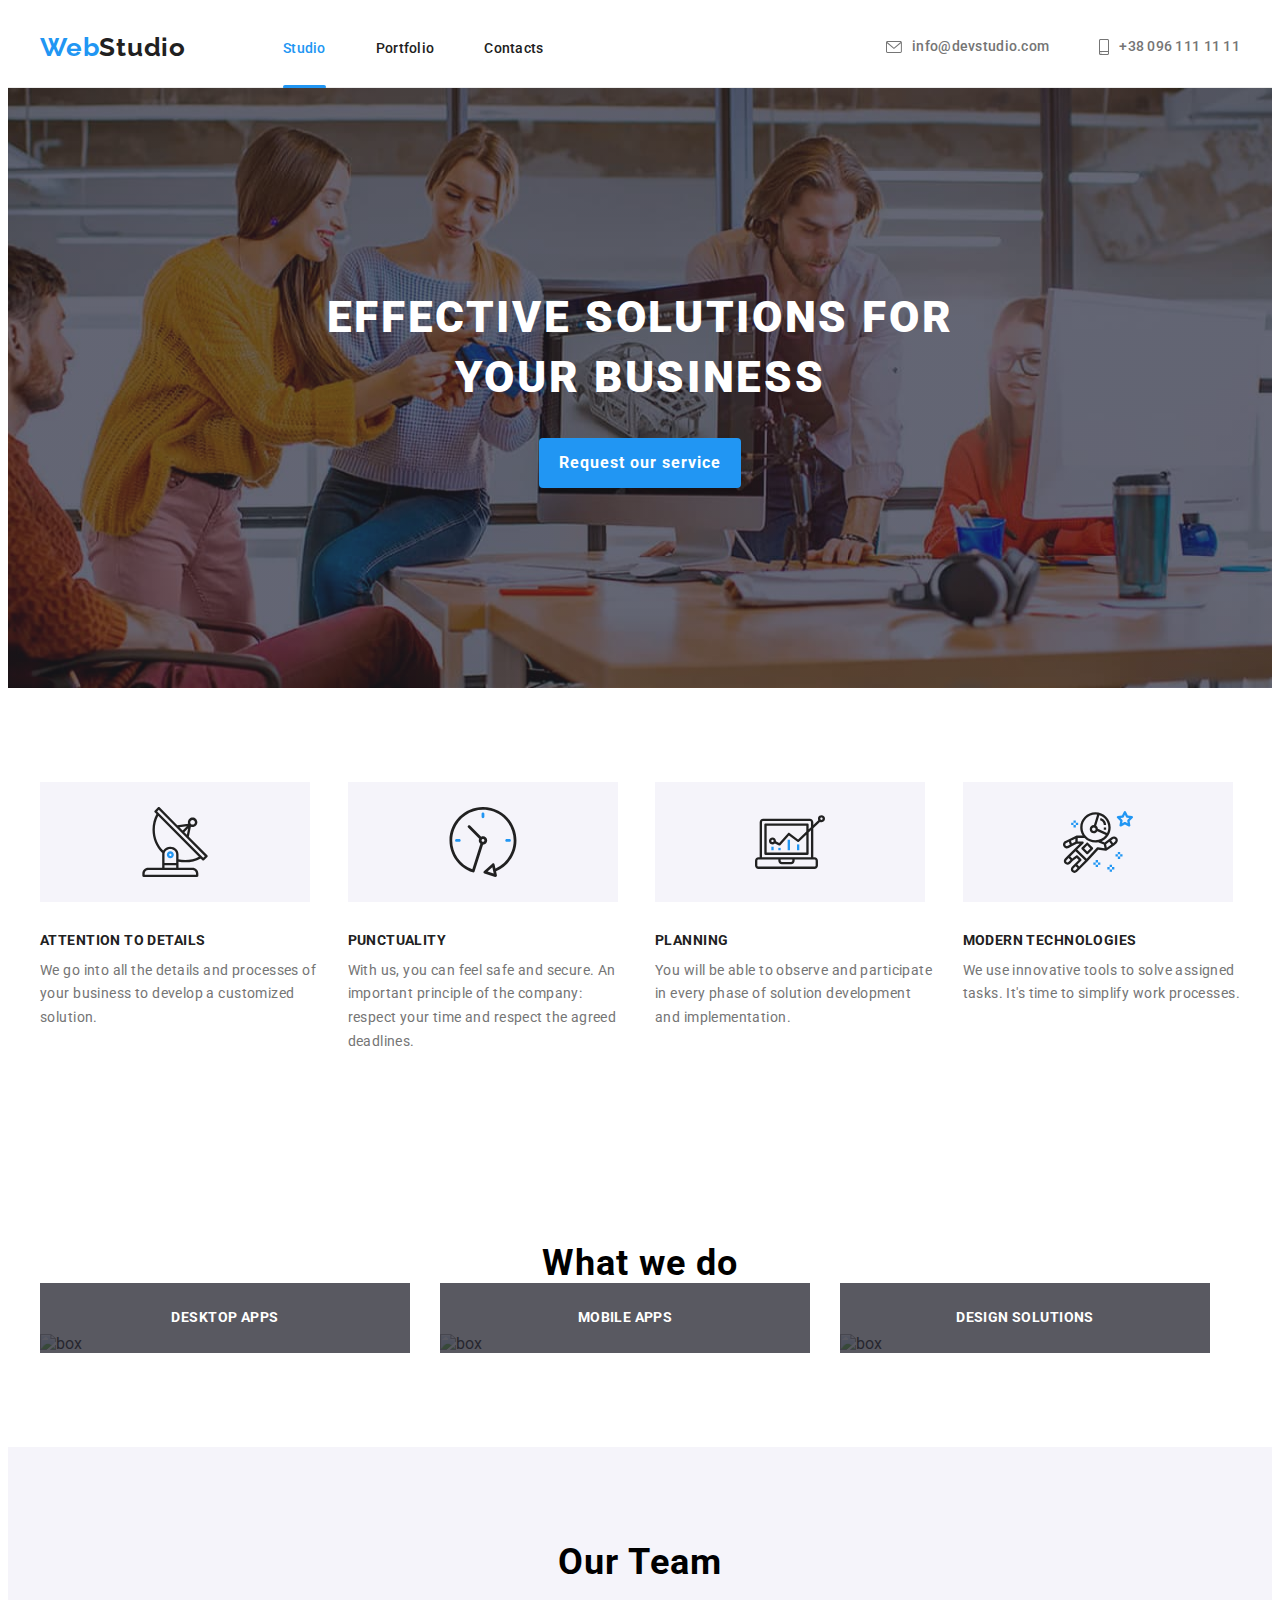
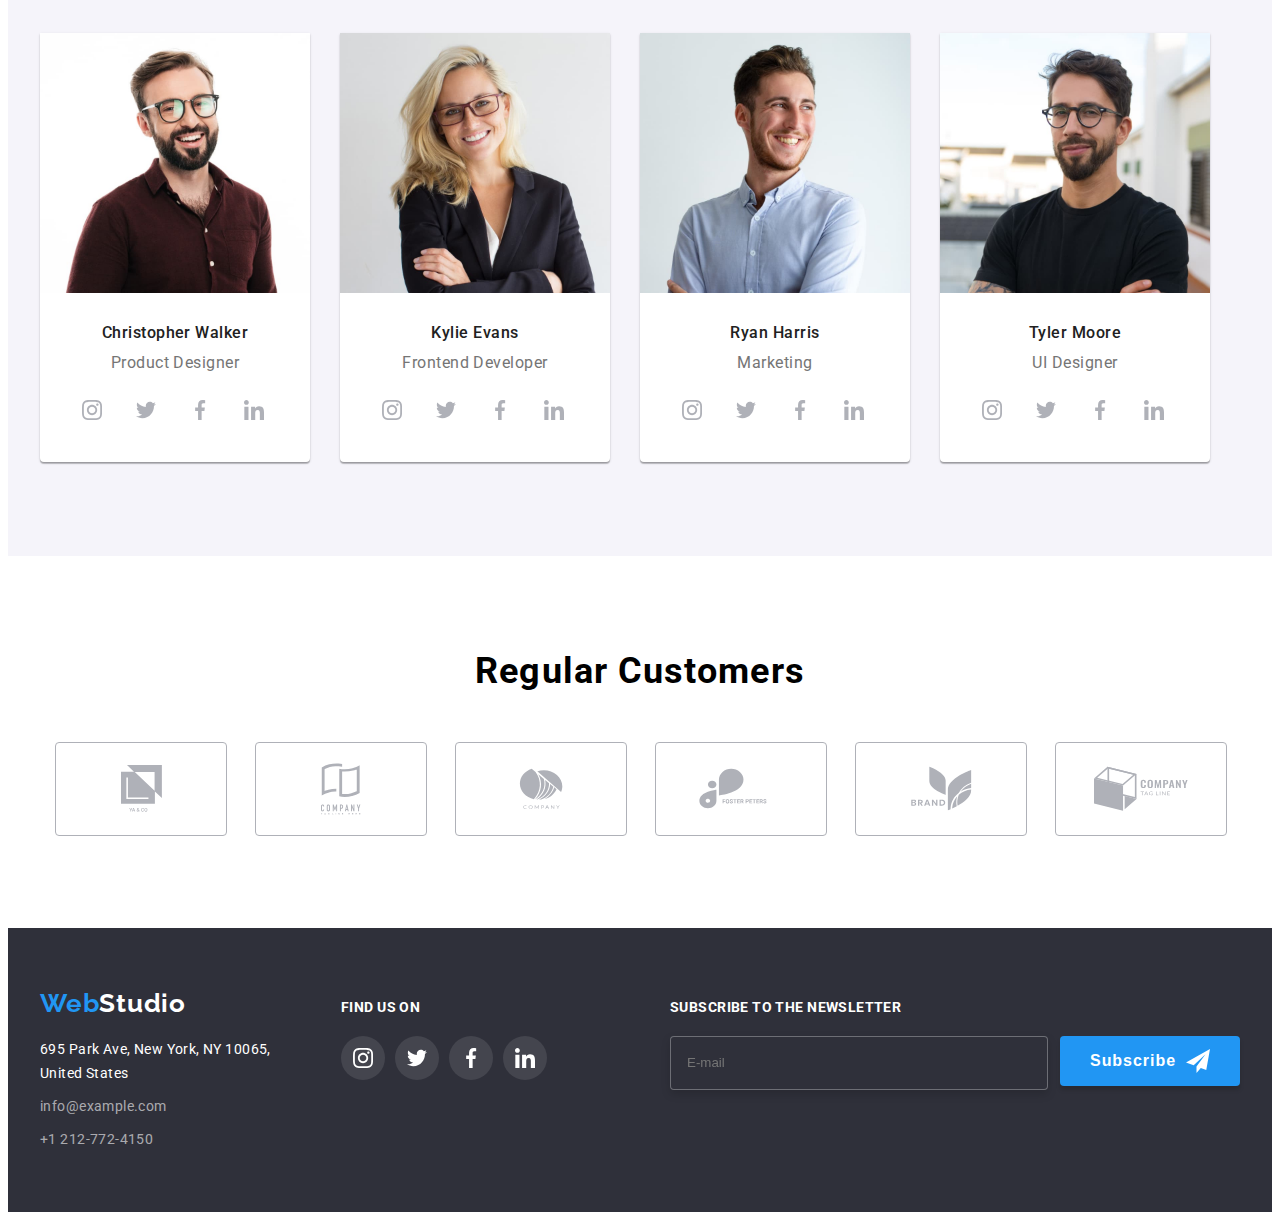
==== commit d59802b6: "done" ====
--- a/index.html
+++ b/index.html
@@ -1,9 +1,9 @@
 <!DOCTYPE html>
 <html lang="en">
   <head>
-    <meta charset="UTF-8" />
-    <meta http-equiv="X-UA-Compatible" content="IE=edge" />
-    <meta name="viewport" content="width=device-width, initial-scale=1.0" />
+    <meta charset="UTF-8">
+    <meta http-equiv="X-UA-Compatible" content="IE=edge">
+    <meta name="viewport" content="width=device-width, initial-scale=1.0">
     <title>Document</title>
     <link rel="preconnect" href="https://fonts.googleapis.com">
     <link rel="preconnect" href="https://fonts.gstatic.com" crossorigin>
@@ -14,32 +14,32 @@
         integrity="sha512-wpPYUAdjBVSE4KJnH1VR1HeZfpl1ub8YT/NKx4PuQ5NmX2tKuGu6U/JRp5y+Y8XG2tV+wKQpNHVUX03MfMFn9Q=="
         crossorigin="anonymous"
         referrerpolicy="no-referrer"
-    />
-    <link rel="stylesheet" href="./css/main.min.css"/>
+    >
+    <link rel="stylesheet" href="./css/main.min.css">
   </head>
   <body>
     <!--Page Header-->
     <header class="header">
-        <div class="container header-container">
-            <nav class="header-nav">
-                <a href="/" class="logo header-link">
-                    Web<span class="logo-1">Studio</span>
+        <div class="container header__container">
+            <nav class="navigation">
+                <a href="/" class="logo navigation__logo">
+                    Web<span class="logo--black">Studio</span>
                 </a>
-            <ul class="nav-site">
-                <li class="list"><a href="./index.html" class="header-link link active">Studio</a></li>
-                <li class="list"><a href="./portfolio.html" class="header-link link">Portfolio</a></li>
-                <li class="list"><a href="/contacts.html" class="header-link link">Contacts</a></li>
+            <ul class="menu list">
+                <li class="menu__item"><a href="./index.html" class="menu__link link active">Studio</a></li>
+                <li class="menu__item"><a href="./portfolio.html" class="menu__link link">Portfolio</a></li>
+                <li class="menu__item"><a href="/contacts.html" class="menu__link link">Contacts</a></li>
             </ul>
             </nav>
 
-          <ul class="header-contact">
-            <li class="header-list list"><a href="" class="link">
-              <svg class="icon-envelope" width="16" height="12">
+          <ul class="header__connect">
+            <li class="connect__menu list"><a href="" class="link">
+              <svg class="connect__icon" width="16" height="12">
                 <use href="./images/symbol-defs.svg#icon-envelope"></use>
               </svg>
               info@devstudio.com</a></li>
-            <li class="header-list list"><a href="" class="link">
-              <svg class="icon-phone" width="10" height="16">
+            <li class="connect__menu list"><a href="" class="link">
+              <svg class="connect__icon" width="10" height="16">
                 <use href="./images/symbol-defs.svg#icon-smartphone"></use>
               </svg>
               +38 096 111 11 11</a></li>
@@ -48,232 +48,232 @@
     </header>
 
     <main>
-        <section class="hero-section">
-            <div class="hero-container container">
-                <h1 class="hero-heading">EFFECTIVE SOLUTIONS FOR YOUR BUSINESS</h1>
+        <section class="hero__section">
+            <div class="hero__container container">
+                <h1 class="hero__heading">EFFECTIVE SOLUTIONS FOR YOUR BUSINESS</h1>
                 <button type="button" class="button-request" data-modal-open>
                     Request our service
                 </button>
             </div>
         </section>
 
-      <section class="definition-section">
+      <section class="section definition__section">
         <h2 class="visually-hidden">What defines us</h2>
-        <ul class="definition container">
-          <li class="definition-list list">
-            <div class="feature">
-              <svg class="feature-logo" width="70" height="70">
+        <ul class="definition__grid container">
+          <li class="definition__item list">
+            <div class="definition__logo">
+              <svg class="definition__icon" width="70" height="70">
                 <use href="./images/symbol-defs.svg#icon-antenna"></use>
               </svg>
             </div>
-            <h3 class="definition-name">Attention to details</h3>
-            <p class="definition-about">
+            <h3 class="definition__title">Attention to details</h3>
+            <p class="definition__about">
               We go into all the details and processes of your business to
               develop a customized solution.
             </p>
           </li>
-          <li class="definition-list list">
-            <div class="feature">
-              <svg class="feature-logo" width="70" height="70">
+          <li class="definition__item list">
+            <div class="definition__logo">
+              <svg class="definition__icon" width="70" height="70">
                 <use href="./images/symbol-defs.svg#icon-clock"></use>
               </svg>
             </div>
-            <h3 class="definition-name">Punctuality</h3>
-            <p class="definition-about">
+            <h3 class="definition__title">Punctuality</h3>
+            <p class="definition__about">
               With us, you can feel safe and secure. An important principle of
               the company: respect your time and respect the agreed deadlines.
             </p>
           </li>
-          <li class="definition-list list">
-            <div class="feature">
-              <svg class="feature-logo" width="70" height="70">
+          <li class="definition__item list">
+            <div class="definition__logo">
+              <svg class="definition__icon" width="70" height="70">
                 <use href="./images/symbol-defs.svg#icon-diagram"></use>
               </svg>
             </div>
-            <h3 class="definition-name">Planning</h3>
-            <p class="definition-about">
+            <h3 class="definition__title">Planning</h3>
+            <p class="definition__about">
               You will be able to observe and participate in every phase of
               solution development and implementation.
             </p>
           </li>
-          <li class="definition-list list">
-            <div class="feature">
-              <svg class="feature-logo" width="70" height="70">
+          <li class="definition__item list">
+            <div class="definition__logo">
+              <svg class="definition__icon" width="70" height="70">
                 <use href="./images/symbol-defs.svg#icon-astronaut"></use>
               </svg>
             </div>
-            <h3 class="definition-name">Modern Technologies</h3>
-            <p class="definition-about">
+            <h3 class="definition__title">Modern Technologies</h3>
+            <p class="definition__about">
               We use innovative tools to solve assigned tasks. It's time to
               simplify work processes.
             </p>
           </li>
         </ul>
       </section>
-      <section class="section">
-            <h2 class="section-title what">What we do</h2>
-            <ul class="container pictures-container">
-                <li class="list what-list">
+      <section class="section whatwedo__section">
+            <h2 class="section__title">What we do</h2>
+            <ul class="container whatwedo__grid">
+                <li class="list whatwedo__list">
                 <!--image-->
                 <img 
-                src="./images/box 1.jpg" 
+                src="./images/box-1.jpg" 
                 alt="box" 
                 width="370">
-                <div class="what-item">
-                  <p class="what-title">DESKTOP APPS</p>
+                <div class="whatwedo__card">
+                  <p class="whatwedo__title">DESKTOP APPS</p>
                 </div>
                 </li>
                 <li class="list">
                 <!--image-->
                 <img 
-                src="./images/box 2.jpg" 
+                src="./images/box-2.jpg" 
                 alt="box" 
                 width="370">
-                <div class="what-item">
-                  <p class="what-title">MOBILE APPS</p>
+                <div class="whatwedo__card">
+                  <p class="whatwedo__title">MOBILE APPS</p>
                 </div>
                 </li>
                 <li class="list">
                 <!--image-->
                 <img 
-                src="./images/box 3.jpg" 
+                src="./images/box-3.jpg" 
                 alt="box" 
                 width="370">
-                <div class="what-item">
-                  <p class="what-title">DESIGN SOLUTIONS</p>
+                <div class="whatwedo__card">
+                  <p class="whatwedo__title">DESIGN SOLUTIONS</p>
                 </div>
                 </li>
             </ul>
     </section>
-      <section class="team section">
-        <h2 class="section-title">Our Team</h2>
-        <ul class="container team-container">
-          <li class="list box">
+      <section class="team__section section">
+        <h2 class="section__title">Our Team</h2>
+        <ul class="container team__grid">
+          <li class="list team__box">
             <!--image-->
             <img 
                 src="./images/portrait-1.jpg" 
                 alt="portrait-1" 
                 width="270">
-            <div class="team-card">
-              <h3 lang="uk" class="team-name">Ігор Дем'яненко</h3>
-              <p class="team-position">Product Designer</p>
-              <ul class="social-links-team">
-                <li class="social-item-team">
-                  <svg class="social-logo" width="20" height="20">
+            <div class="team__card">
+              <h3 class="team__name">Christopher Walker</h3>
+              <p class="team__position">Product Designer</p>
+              <ul class="grid__social">
+                <li class="social__item social__item--light">
+                  <svg class="social__icon" width="20" height="20">
                     <use href="./images/symbol-defs.svg#icon-instagram"></use>
                   </svg>
                 </li>
-                <li class="social-item-team">
-                  <svg class="social-logo" width="20" height="20">
+                <li class="social__item social__item--light">
+                  <svg class="social__icon" width="20" height="20">
                     <use href="./images/symbol-defs.svg#icon-twitter"></use>
                   </svg>
                 </li>
-                <li class="social-item-team">
-                  <svg class="social-logo" width="20" height="20">
+                <li class="social__item social__item--light">
+                  <svg class="social__icon" width="20" height="20">
                     <use href="./images/symbol-defs.svg#icon-facebook"></use>
                   </svg>
                 </li>
-                <li class="social-item-team">
-                  <svg class="social-logo" width="20" height="20">
+                <li class="social__item social__item--light">
+                  <svg class="social__icon" width="20" height="20">
                     <use href="./images/symbol-defs.svg#icon-linkedin"></use>
                   </svg>
                 </li>
               </ul>
             </div>
           </li>
-          <li class="list box">
+          <li class="list team__box">
             <!--image-->
             <img 
                 src="./images/portrait-2.jpg" 
                 alt="portrait-2" 
                 width="270">
-            <div class="team-card">
-              <h3 lang="uk" class="team-name">Ольга Рєпіна</h3>
-              <p class="team-position">Frontend Developer</p>
-              <ul class="social-links-team">
-                <li class="social-item-team">
-                  <svg class="social-logo" width="20" height="20">
+            <div class="team__card">
+              <h3 class="team__name">Kylie Evans</h3>
+              <p class="team__position">Frontend Developer</p>
+              <ul class="grid__social">
+                <li class="social__item social__item--light">
+                  <svg class="social__icon" width="20" height="20">
                     <use href="./images/symbol-defs.svg#icon-instagram"></use>
                   </svg>
                 </li>
-                <li class="social-item-team">
-                  <svg class="social-logo" width="20" height="20">
+                <li class="social__item social__item--light">
+                  <svg class="social__icon" width="20" height="20">
                     <use href="./images/symbol-defs.svg#icon-twitter"></use>
                   </svg>
                 </li>
-                <li class="social-item-team">
-                  <svg class="social-logo" width="20" height="20">
+                <li class="social__item social__item--light">
+                  <svg class="social__icon" width="20" height="20">
                     <use href="./images/symbol-defs.svg#icon-facebook"></use>
                   </svg>
                 </li>
-                <li class="social-item-team">
-                  <svg class="social-logo" width="20" height="20">
+                <li class="social__item social__item--light">
+                  <svg class="social__icon" width="20" height="20">
                     <use href="./images/symbol-defs.svg#icon-linkedin"></use>
                   </svg>
                 </li>
               </ul>
             </div>
           </li>
-          <li class="list box">
+          <li class="list team__box">
             <!--image-->
             <img 
                 src="./images/portrait-3.jpg" 
                 alt="portrait-3" 
-                width="270"/>
-            <div class="team-card">
-              <h3 lang="uk" class="team-name">Микола Тарасов</h3>
-              <p class="team-position">Marketing</p>
-              <ul class="social-links-team">
-                <li class="social-item-team">
-                  <svg class="social-logo" width="20" height="20">
+                width="270">
+            <div class="team__card">
+              <h3 class="team__name">Ryan Harris</h3>
+              <p class="team__position">Marketing</p>
+              <ul class="grid__social">
+                <li class="social__item social__item--light">
+                  <svg class="social__icon" width="20" height="20">
                     <use href="./images/symbol-defs.svg#icon-instagram"></use>
                   </svg>
                 </li>
-                <li class="social-item-team">
-                  <svg class="social-logo" width="20" height="20">
+                <li class="social__item social__item--light">
+                  <svg class="social__icon" width="20" height="20">
                     <use href="./images/symbol-defs.svg#icon-twitter"></use>
                   </svg>
                 </li>
-                <li class="social-item-team">
-                  <svg class="social-logo" width="20" height="20">
+                <li class="social__item social__item--light">
+                  <svg class="social__icon" width="20" height="20">
                     <use href="./images/symbol-defs.svg#icon-facebook"></use>
                   </svg>
                 </li>
-                <li class="social-item-team">
-                  <svg class="social-logo" width="20" height="20">
+                <li class="social__item social__item--light">
+                  <svg class="social__icon" width="20" height="20">
                     <use href="./images/symbol-defs.svg#icon-linkedin"></use>
                   </svg>
                 </li>
               </ul>
             </div>
           </li>
-          <li class="list box">
+          <li class="list team__box">
             <!--image-->
             <img 
                 src="./images/portrait-4.jpg" 
                 alt="portrait-4" 
                 width="270">
-            <div class="team-card">
-              <h3 lang="uk" class="team-name">Михайло Єрмаков</h3>
-              <p class="team-position">UI Designer</p>
-              <ul class="social-links-team">
-                <li class="social-item-team">
-                  <svg class="social-logo" width="20" height="20">
+            <div class="team__card">
+              <h3 class="team__name">Tyler Moore</h3>
+              <p class="team__position">UI Designer</p>
+              <ul class="grid__social">
+                <li class="social__item social__item--light">
+                  <svg class="social__icon" width="20" height="20">
                     <use href="./images/symbol-defs.svg#icon-instagram"></use>
                   </svg>
                 </li>
-                <li class="social-item-team">
-                  <svg class="social-logo" width="20" height="20">
+                <li class="social__item social__item--light">
+                  <svg class="social__icon" width="20" height="20">
                     <use href="./images/symbol-defs.svg#icon-twitter"></use>
                   </svg>
                 </li>
-                <li class="social-item-team">
-                  <svg class="social-logo" width="20" height="20">
+                <li class="social__item social__item--light">
+                  <svg class="social__icon" width="20" height="20">
                     <use href="./images/symbol-defs.svg#icon-facebook"></use>
                   </svg>
                 </li>
-                <li class="social-item-team">
-                  <svg class="social-logo" width="20" height="20">
+                <li class="social__item social__item--light">
+                  <svg class="social__icon" width="20" height="20">
                     <use href="./images/symbol-defs.svg#icon-linkedin"></use>
                   </svg>
                 </li>
@@ -283,47 +283,47 @@
         </ul>
       </section>
       <section class="section">
-        <h2 class="section-title">Regular Customers</h2>
+        <h2 class="section__title">Regular Customers</h2>
       <!--correct the size of icons-->
-        <ul class="container customers-container"> 
-          <li class="customer">
-            <a class="customer-logo" href="">
-              <svg class="customer-link" width="41" height="47">
+        <ul class="container customer__grid"> 
+          <li class="customer__item">
+            <a class="customer__logo" href="">
+              <svg class="customer__link" width="41" height="47">
                 <use href="./images/symbol-defs.svg#icon-logo-1"></use>
               </svg>
             </a>
           </li>
-          <li class="customer">
-            <a class="customer-logo" href="">
-              <svg class="customer-link" width="40" height="52">
+          <li class="customer__item">
+            <a class="customer__logo" href="">
+              <svg class="customer__link" width="40" height="52">
                 <use href="./images/symbol-defs.svg#icon-logo-2"></use>
               </svg>
             </a>
           </li>
-          <li class="customer">
-            <a class="customer-logo" href="">
-              <svg class="customer-link" width="44" height="41">
+          <li class="customer__item">
+            <a class="customer__logo" href="">
+              <svg class="customer__link" width="44" height="41">
                 <use href="./images/symbol-defs.svg#icon-logo-3"></use>
               </svg>
             </a>
           </li>
-          <li class="customer">
-            <a class="customer-logo" href="">
-              <svg class="customer-link" width="84" height="41">
+          <li class="customer__item">
+            <a class="customer__logo" href="">
+              <svg class="customer__link" width="84" height="41">
                 <use href="./images/symbol-defs.svg#icon-logo-4"></use>
               </svg>
             </a>
           </li>
-          <li class="customer">
-            <a class="customer-logo" href="">
-              <svg class="customer-link" width="63" height="45">
+          <li class="customer__item">
+            <a class="customer__logo" href="">
+              <svg class="customer__link" width="63" height="45">
                 <use href="./images/symbol-defs.svg#icon-logo-5"></use>
               </svg>
             </a>
           </li>
-          <li class="customer">
-            <a class="customer-logo" href="">
-              <svg class="customer-link" width="94" height="45">
+          <li class="customer__item">
+            <a class="customer__logo" href="">
+              <svg class="customer__link" width="94" height="45">
                 <use href="./images/symbol-defs.svg#icon-logo-6"></use>
               </svg>
             </a>
@@ -333,54 +333,54 @@
     </main>
 
     <footer class="footer">
-      <div class="container footer-container">
-        <div class="footer-logo-nav"> 
-            <a href="/" class="logo footer-link footer-a-logo">Web<span class="logo-2">Studio</span></a>
+      <div class="container footer__container">
+        <div class="footer_navigation"> 
+            <a href="/" class="logo footer__logo">Web<span class="logo--white">Studio</span></a>
             <address>
-                <p class="address footer-address"> 
+                <p class="address footer__address"> 
                     695 Park Ave, New York, NY 10065,
                     United States
                 </p>
                 <ul>
-                    <li class="list footer-address"><a href="mailto:info@example.com" class="address-link">info@example.com</a></li>
-                    <li class="list"><a href="tel:+12127724150" class="address-link">+1 212-772-4150</a></li>
+                    <li class="list footer__address"><a href="mailto:info@example.com" class="footer__link">info@example.com</a></li>
+                    <li class="list"><a href="tel:+12127724150" class="footer__link">+1 212-772-4150</a></li>
                 </ul>  
             </address>
         </div>
-        <div class="footer-social-list">
-          <h2 class="footer-social-title">FIND US ON</h2>
-          <ul class="footer-social-links">
-            <li class="social-item">
-              <svg class="social-logo" width="20" height="20">
+        <div class="footer__social">
+          <h2 class="footer__title">FIND US ON</h2>
+          <ul class="grid__social">
+            <li class="social__item social__item--dark">
+              <svg class="social__icon" width="20" height="20">
                 <use href="./images/symbol-defs.svg#icon-instagram"></use>
               </svg>
             </li>
-            <li class="social-item">
-              <svg class="social-logo" width="20" height="20">
+            <li class="social__item social__item--dark">
+              <svg class="social__icon" width="20" height="20">
                 <use href="./images/symbol-defs.svg#icon-twitter"></use>
               </svg>
             </li>
-            <li class="social-item">
-              <svg class="social-logo" width="20" height="20">
+            <li class="social__item social__item--dark">
+              <svg class="social__icon" width="20" height="20">
                 <use href="./images/symbol-defs.svg#icon-facebook"></use>
               </svg>
             </li>
-            <li class="social-item">
-              <svg class="social-logo" width="20" height="20">
+            <li class="social__item social__item--dark">
+              <svg class="social__icon" width="20" height="20">
                 <use href="./images/symbol-defs.svg#icon-linkedin"></use>
               </svg>
             </li>
           </ul>
         </div>
-        <div class="footer-subscribe">
-          <p class="footer-subscribe-title">subscribe to the newsletter</p>
-          <form class="subscribe-form">
+        <div class="footer__subscribe">
+          <p class="footer__title">subscribe to the newsletter</p>
+          <form class="subscribe__form">
             <label>
-              <input type="email" name="email" placeholder="E-mail" class="input-email" />
+              <input type="email" name="email" placeholder="E-mail" class="input__email">
             </label>
-            <button type="submit" class="send-btn">
+            <button type="submit" class="subscribe__btn">
               Subscribe
-              <svg class="icon-send" width="24" height="24">
+              <svg class="subscribe__icon" width="24" height="24">
                 <use href="./images/symbol-defs.svg#icon-send"></use>
               </svg>
             </button>
@@ -390,52 +390,85 @@
     </footer>
     <div class="backdrop is-hidden" data-modal>
       <div class="modal">
-        <div>
           <button type="button" class="close-button" data-modal-close>
-            <svg class="icon-close-modal" width="11px" height="11px">
+            <svg class="icon-close-modal" width="11" height="11">
               <use href="./images/symbol-defs.svg#icon-icon-close-button"></use>
             </svg>
           </button>
           <p class="modal-title">Leave your information and we'll call you back</p>
           <form class="modal-form">
             <label class="label">
-              Name
-              <input type="text" name="username" class="input-form" required />
-              <svg class="form-icon" width="18" height="18">
-                <use href="./images/symbol-defs.svg#icon-person"></use>
-              </svg>
+              <span class="modal-label-text">Name</span>
+              <span class="input-wrap">
+                <input 
+                  type="text" 
+                  name="username" 
+                  class="modal-input" 
+                  required>
+                    <svg class="form-icon" width="18" height="18">
+                    <use href="./images/symbol-defs.svg#icon-person"></use>
+                    </svg>
+              </span>
             </label>
             <label class="label">
-              Telephone
-              <input type="tel" name="phone" class="input-form" required />
-              <svg class="form-icon" width="18" height="18">
-                <use href="./images/symbol-defs.svg#icon-phone"></use>
-              </svg>
+              <span class="modal-label-text">Telephone</span>
+              <span class="input-wrap">
+                <input 
+                  type="tel" 
+                  name="phone" 
+                  class="modal-input" 
+                  required>
+                    <svg class="form-icon" width="18" height="18">
+                    <use href="./images/symbol-defs.svg#icon-phone"></use>
+                    </svg>
+              </span>
             </label>
             <label class="label">
-              E-mail
-              <input type="email" name="email" class="input-form" required />
-              <svg class="form-icon" width="18" height="18">
-                <use href="./images/symbol-defs.svg#icon-email"></use>
-              </svg>
+              <span class="modal-label-text">E-mail</span>
+              <span class="input-wrap">
+                <input 
+                  type="email" 
+                  name="email" 
+                  class="modal-input" 
+                  required>
+                    <svg class="form-icon" width="18" height="18">
+                    <use href="./images/symbol-defs.svg#icon-email"></use>
+                    </svg>
+              </span>
             </label>
             <label class="label">
-              Comments
-              <textarea name="comments" rows="10" placeholder="Enter the text" class="comments-area">
-              </textarea>
+              <span class="modal-label-text">Comments</span>
+              <span class="input-wrap">
+                <textarea 
+                  name="comments" 
+                  rows="10" 
+                  placeholder="Enter the text" 
+                  class="comments-area">
+                </textarea>
+              </span>
             </label>
-            <label class="agreement">
-              <input type="checkbox" name="agreement" class="agreement-checkbox" />
-              <svg class="icon-agreement-checkbox" width="16" height="15">
-                <use href="./images/symbol-defs.svg#icon-check"></use>
-              </svg>
-              <p>I agree with the newsletter and accept the <span><a href="" class="agreement-link">Terms and Conditions</a></span> </p>
-            </label>
+            <div class="agreement-field">
+              <input 
+                type="checkbox" 
+                name="agreement" 
+                class="input-checkbox visually-hidden"
+                value="true"
+                id="agreement">
+              <label for="agreement" class="agreement">
+                <span class="agreement-checkbox">
+                  <svg class="icon-agreement-checkbox" width="16" height="15">
+                  <use href="./images/symbol-defs.svg#icon-check"></use>
+                  </svg>
+                </span>
+                <span class="agreement-text"> I agree with the newsletter and accept the 
+                  <span><a href="" class="agreement-link">Terms and Conditions</a></span>
+                </span>
+              </label>
+            </div>
             <button type="submit" class="form-btn">
               Send
             </button>
           </form>
-        </div>
       </div>
     </div>
     <script src="./js/modal.js"></script>
--- a/css/main.min.css
+++ b/css/main.min.css
@@ -1 +1 @@
-:root{--active-text: #2196F3;--white: #FFFFFF;--ordinary-text: #212121;--description-text: #757575;--dark-background: #2F303A;--dark-background-opacity: rgba(47, 48, 58, 0.8);--portfolio-background: #E5E5E5;--mailto: rgba(255, 255, 255, 0.6);--team-background: #F5F4FA;--icon: #AFB1B8;--icon-footer-background: rgba(255, 255, 255, 0.1);--button-request-hover: #188CE8;--transition-duration: 250ms;--timing-function: cubic-bezier(0.4, 0, 0.2, 1)}.header{display:block;padding-top:24px;padding-bottom:25px;border-bottom:1px solid #ececec}.header-container{display:-webkit-box;display:-ms-flexbox;display:flex;-webkit-box-align:center;-ms-flex-align:center;align-items:center}.header-nav{display:-webkit-box;display:-ms-flexbox;display:flex;-webkit-box-align:center;-ms-flex-align:center;align-items:center}.nav-site{display:-webkit-box;display:-ms-flexbox;display:flex;-webkit-box-align:center;-ms-flex-align:center;align-items:center;gap:50px}.header-contact{display:-webkit-box;display:-ms-flexbox;display:flex;-webkit-box-align:center;-ms-flex-align:center;align-items:center;gap:50px;margin-left:auto}.header-link,.footer-link{text-decoration:none;padding:0;margin:0}.logo{font-family:"Raleway";font-weight:700;font-size:26px;line-height:1.17;color:var(--active-text);margin-right:97px}.header-link .logo-1{color:var(--ordinary-text)}.footer-link .logo-2{color:var(--white);margin-bottom:20px}.nav-site .link{text-decoration:none;font-family:inherit;font-size:14px;font-weight:500;line-height:1.14;letter-spacing:.02em;color:var(--ordinary-text);-webkit-transition:color var(--transition-duration) var(--timing-function);transition:color var(--transition-duration) var(--timing-function)}.nav-site .link:hover,.nav-site .link:focus{text-decoration:none;color:var(--active-text)}.nav-site .active{text-decoration:none;color:var(--active-text);-webkit-transition:color var(--transition-duration) var(--timing-function);transition:color var(--transition-duration) var(--timing-function);position:relative}.nav-site .active::after{content:"";display:block;width:100%;height:4px;background-color:var(--active-text);border-radius:2px;position:absolute;bottom:-33px;margin:0}.list{list-style:none}.header-list .link{display:-webkit-box;display:-ms-flexbox;display:flex;-webkit-box-align:center;-ms-flex-align:center;align-items:center;text-decoration:none;font-style:normal;font-weight:500;letter-spacing:.02em;color:var(--description-text);-webkit-transition:color var(--transition-duration) var(--timing-function);transition:color var(--transition-duration) var(--timing-function)}.header-list .link:hover,.header-list .link:focus{color:var(--active-text)}.icon-envelope{margin-right:10px;margin-bottom:0px;fill:currentColor;-webkit-transition:fill var(--transition-duration) var(--timing-function);transition:fill var(--transition-duration) var(--timing-function)}.icon-phone{fill:currentColor;margin-right:10px;margin-bottom:0px;-webkit-transition:fill var(--transition-duration) var(--timing-function);transition:fill var(--transition-duration) var(--timing-function)}/*# sourceMappingURL=main.min.css.map */+body{font-family:var(--main-font)}.list{list-style:none}.link{text-decoration:none}p,h1,h2,h3,h4,h5,h6{margin:0}ul,ol{margin:0;padding-left:0;list-style:none}*::before,*::after{-webkit-box-sizing:inherit;box-sizing:inherit}button{cursor:pointer}address{font-style:normal}a{color:currentColor;text-decoration:none}img{display:block}a{text-decoration:none;cursor:pointer;-webkit-transition:color var(--transition-duration) var(--timing-function);transition:color var(--transition-duration) var(--timing-function)}a:hover,a:focus{color:var(--active-text)}label{border-style:none}:root{--active-text: #2196F3;--white: #FFFFFF;--color-main-text: #212121;--description-text: #757575;--dark-background: #2F303A;--dark-background-opacity: rgba(47, 48, 58, 0.8);--portfolio-background: #E5E5E5;--mailto: rgba(255, 255, 255, 0.6);--team-background: #F5F4FA;--icon: #AFB1B8;--icon-footer-background: rgba(255, 255, 255, 0.1);--button-request-hover: #188CE8;--transition-duration: 250ms;--timing-function: cubic-bezier(0.4, 0, 0.2, 1);--main-font: "Roboto", sans-serif}.visually-hidden{position:absolute;white-space:nowrap;width:1px;height:1px;overflow:hidden;border:0;padding:0;clip:rect(0 0 0 0);-webkit-clip-path:inset(50%);clip-path:inset(50%);margin:-1px}.button{font-family:inherit;line-height:1.88;letter-spacing:.06em;font-weight:700;font-size:16px;color:var(--color-main-text);background-color:var(--team-background);border:none;border-radius:4px;cursor:pointer;position:relative;-webkit-transition:color var(--transition-duration) var(--timing-function),background-color var(--transition-duration) var(--timing-function),-webkit-box-shadow var(--transition-duration) var(--timing-function);transition:color var(--transition-duration) var(--timing-function),background-color var(--transition-duration) var(--timing-function),-webkit-box-shadow var(--transition-duration) var(--timing-function);transition:color var(--transition-duration) var(--timing-function),background-color var(--transition-duration) var(--timing-function),box-shadow var(--transition-duration) var(--timing-function);transition:color var(--transition-duration) var(--timing-function),background-color var(--transition-duration) var(--timing-function),box-shadow var(--transition-duration) var(--timing-function),-webkit-box-shadow var(--transition-duration) var(--timing-function)}.button:hover,.button:focus{color:var(--white);background-color:var(--active-text);-webkit-box-shadow:0px 3px 1px rgba(0,0,0,.1),0px 1px 2px rgba(0,0,0,.08),0px 2px 2px rgba(0,0,0,.12);box-shadow:0px 3px 1px rgba(0,0,0,.1),0px 1px 2px rgba(0,0,0,.08),0px 2px 2px rgba(0,0,0,.12)}.logo{font-family:"Raleway";font-weight:700;font-size:26px;line-height:1.17;letter-spacing:.03em;color:var(--active-text)}.logo--black{font-family:"Raleway";font-weight:700;font-size:26px;line-height:1.17;letter-spacing:.03em;color:var(--color-main-text);margin-right:97px}.logo--white{font-family:"Raleway";font-weight:700;font-size:26px;line-height:1.17;letter-spacing:.03em;color:var(--white)}.container{width:1200px;padding-left:15px;padding-right:15px;margin:0 auto;position:relative}.button-request{font-family:inherit;font-weight:700;font-size:16px;line-height:1.88;letter-spacing:.06em;color:var(--white);background-color:var(--active-text);border-radius:4px;border:none;padding:10px 20px;-webkit-box-shadow:0px 4px 4px rgba(0,0,0,.15);box-shadow:0px 4px 4px rgba(0,0,0,.15);display:-webkit-box;display:-ms-flexbox;display:flex;position:relative;-webkit-transition:background-color var(--transition-duration) var(--timing-function);transition:background-color var(--transition-duration) var(--timing-function)}.button-request:hover,.button-request:focus{background-color:var(--button-request-hover);-webkit-box-shadow:0px 4px 4px rgba(0,0,0,.15);box-shadow:0px 4px 4px rgba(0,0,0,.15)}.section{padding-bottom:94px;padding-top:94px}.section__title{line-height:1.17;letter-spacing:.03em;font-weight:700;font-size:36px;text-align:center;margin-bottom:50px}.backdrop{position:fixed;top:0;left:0;width:100%;height:100%;background:rgba(0,0,0,.2);-webkit-transition:opacity var(--transition-duration) var(--timing-function),visibility var(--transition-duration) var(--timing-function);transition:opacity var(--transition-duration) var(--timing-function),visibility var(--transition-duration) var(--timing-function)}.is-hidden{visibility:hidden;opacity:0;pointer-events:none}.backdrop.is-hidden .modal{-webkit-transform:translate(-50%, -50%) scale(0);transform:translate(-50%, -50%) scale(0)}.modal{width:528px;min-height:582px;padding:40px;background-color:var(--white);-webkit-box-shadow:0px 1px 3px rgba(0,0,0,.12),0px 1px 1px rgba(0,0,0,.14),0px 2px 1px rgba(0,0,0,.2);box-shadow:0px 1px 3px rgba(0,0,0,.12),0px 1px 1px rgba(0,0,0,.14),0px 2px 1px rgba(0,0,0,.2);border-radius:4px;position:absolute;top:50%;left:50%;-webkit-transform:translate(-50%, -50%) scale(1);transform:translate(-50%, -50%) scale(1);-webkit-transition:-webkit-transform var(--transition-duration) var(--timing-function);transition:-webkit-transform var(--transition-duration) var(--timing-function);transition:transform var(--transition-duration) var(--timing-function);transition:transform var(--transition-duration) var(--timing-function), -webkit-transform var(--transition-duration) var(--timing-function)}.close-button{position:absolute;top:8px;right:8px;padding:0;width:30px;height:30px;padding:0;border:1px solid rgba(0,0,0,.1);border-radius:50%;background-color:var(--white);-webkit-box-align:center;-ms-flex-align:center;align-items:center;-webkit-box-pack:center;-ms-flex-pack:center;justify-content:center;cursor:pointer;-webkit-transition:fill var(--transition-duration) var(--timing-function);transition:fill var(--transition-duration) var(--timing-function)}.close-button:hover,.close-button:focus{border:1px solid var(--active-text);background-color:var(--white)}.icon-close-modal{fill:rgba(0,0,0,.8)}.close-button:hover+.icon-close-modal,.close-button:focus+.icon-close-modal{fill:var(--active-text)}.modal-title{font-family:inherit;line-height:1.15;letter-spacing:.03em;font-weight:700;font-size:20px;text-align:center;color:var(--color-main-text);margin-bottom:12px}.modal-form{display:-webkit-box;display:-ms-flexbox;display:flex;-webkit-box-orient:vertical;-webkit-box-direction:normal;-ms-flex-direction:column;flex-direction:column;gap:10px}.label{display:-webkit-box;display:-ms-flexbox;display:flex;-webkit-box-orient:vertical;-webkit-box-direction:normal;-ms-flex-direction:column;flex-direction:column;color:var(--description-text);position:relative}.modal-label-text{font-family:inherit;line-height:1.17;letter-spacing:.01em;font-weight:400;font-size:12px}.input-wrap{position:relative}.modal-input{position:relative;width:100%;height:40px;margin-top:4px;border:1px solid rgba(33,33,33,.2);border-radius:4px;outline:rgba(0,0,0,0);font-size:14px;color:var(--description-text);padding-left:35px;-webkit-transition:border-color var(--transition-duration) var(--timing-function);transition:border-color var(--transition-duration) var(--timing-function)}.modal-input:hover,.modal-input:focus{outline:none;border-color:var(--active-text)}.modal-input::-webkit-input-placeholder{font-size:14px;color:var(--description-text)}.modal-input::-moz-placeholder{font-size:14px;color:var(--description-text)}.modal-input:-ms-input-placeholder{font-size:14px;color:var(--description-text)}.modal-input::-ms-input-placeholder{font-size:14px;color:var(--description-text)}.modal-input::placeholder{font-size:14px;color:var(--description-text)}.form-icon{position:absolute;left:12px;bottom:11px;fill:var(--color-main-text);-webkit-transition:fill var(--timing-function) var(--transition-duration);transition:fill var(--timing-function) var(--transition-duration)}.modal-input:hover+.form-icon,.modal-input:focus+.form-icon{fill:var(--active-text)}.comments-area{width:100%;height:120px;padding:12px 16px;margin-top:4px;border:1px solid rgba(33,33,33,.2);border-radius:4px;resize:none;-webkit-transition:border var(--timing-function) var(--transition-duration);transition:border var(--timing-function) var(--transition-duration)}.comments-area::-webkit-input-placeholder{font-size:14px;color:var(--description-text)}.comments-area::-moz-placeholder{font-size:14px;color:var(--description-text)}.comments-area:-ms-input-placeholder{font-size:14px;color:var(--description-text)}.comments-area::-ms-input-placeholder{font-size:14px;color:var(--description-text)}.comments-area::placeholder{font-size:14px;color:var(--description-text)}.comments-area:hover,.comments-area:focus{outline:none;border:1px solid var(--active-text)}.agreement-field{display:-webkit-box;display:-ms-flexbox;display:flex;-webkit-box-align:center;-ms-flex-align:center;align-items:center;padding:10px 12px 30px 12px;position:relative}.agreement{display:-webkit-box;display:-ms-flexbox;display:flex;-webkit-box-pack:center;-ms-flex-pack:center;justify-content:center;-webkit-box-align:center;-ms-flex-align:center;align-items:center;gap:8px;position:relative;-webkit-transition:fill var(--transition-duration) var(--timing-function),background-color var(--transition-duration) var(--timing-function),border-color var(--transition-duration) var(--timing-function);transition:fill var(--transition-duration) var(--timing-function),background-color var(--transition-duration) var(--timing-function),border-color var(--transition-duration) var(--timing-function)}.agreement-text{-webkit-box-align:center;-ms-flex-align:center;align-items:center;padding:0;color:var(--description-text)}.agreement .agreement-checkbox{width:16px;height:15px;border:2px solid var(--color-main-text);border-radius:2px;display:-webkit-box;display:-ms-flexbox;display:flex;-webkit-box-align:center;-ms-flex-align:center;align-items:center;-webkit-box-pack:center;-ms-flex-pack:center;justify-content:center;fill:rgba(0,0,0,0);-webkit-transition:border-color var(--transition-duration) var(--timing-function),background-color var(--transition-duration) var(--timing-function),fill var(--timing-function) var(--transition-duration);transition:border-color var(--transition-duration) var(--timing-function),background-color var(--transition-duration) var(--timing-function),fill var(--timing-function) var(--transition-duration)}.input-checkbox:checked+.agreement .agreement-checkbox{background-color:var(--active-text);border-color:rgba(0,0,0,0);fill:var(--white)}.input-checkbox:focus+.agreement .agreement-checkbox,.input-checkbox:hover+.agreement .agreement-checkbox{border-color:var(--active-text)}.agreement-link{color:var(--active-text);text-decoration:underline}.form-btn{display:-webkit-box;display:-ms-flexbox;display:flex;left:50%;-webkit-box-pack:center;-ms-flex-pack:center;justify-content:center;-webkit-box-align:center;-ms-flex-align:center;align-items:center;font-weight:700;font-size:16px;line-height:1.88;letter-spacing:.06em;margin:0px auto;width:200px;height:50px;padding:0;color:var(--white);border:none;border-radius:4px;background-color:var(--active-text);-webkit-transition:background-color var(--transition-duration) var(--timing-function);transition:background-color var(--transition-duration) var(--timing-function)}.form-btn:hover,.form-btn:focus{background-color:var(--button-request-hover)}.grid__social{display:-webkit-box;display:-ms-flexbox;display:flex;gap:10px;-webkit-box-align:start;-ms-flex-align:start;align-items:flex-start}.social__item{display:-webkit-box;display:-ms-flexbox;display:flex;-webkit-box-align:center;-ms-flex-align:center;align-items:center;-webkit-box-pack:center;-ms-flex-pack:center;justify-content:center;width:44px;height:44px;border-radius:50%;-webkit-transition:background-color var(--transition-duration) var(--timing-function),fill var(--transition-duration) var(--timing-function);transition:background-color var(--transition-duration) var(--timing-function),fill var(--transition-duration) var(--timing-function)}.social__item:hover,.social__item:focus{background-color:var(--active-text);fill:var(--white)}.social__item--dark{background-color:var(--icon-footer-background);fill:var(--white)}.social__item--light{background-color:var(--white);fill:var(--icon)}.header{display:block;padding-top:24px;padding-bottom:25px;border-bottom:1px solid #ececec}.header__container{display:-webkit-box;display:-ms-flexbox;display:flex;-webkit-box-align:center;-ms-flex-align:center;align-items:center}.navigation{display:-webkit-box;display:-ms-flexbox;display:flex;-webkit-box-align:center;-ms-flex-align:center;align-items:center}.menu{display:-webkit-box;display:-ms-flexbox;display:flex;-webkit-box-align:center;-ms-flex-align:center;align-items:center;gap:50px}.menu .link{text-decoration:none;font-family:inherit;line-height:1.14;letter-spacing:.02em;font-weight:500;font-size:14px;color:var(--color-main-text);-webkit-transition:color var(--transition-duration) var(--timing-function);transition:color var(--transition-duration) var(--timing-function)}.menu .link:hover,.menu .link:focus{text-decoration:none;color:var(--active-text)}.menu .active{text-decoration:none;color:var(--active-text);-webkit-transition:color var(--transition-duration) var(--timing-function);transition:color var(--transition-duration) var(--timing-function);position:relative}.menu .active::after{content:"";display:block;width:100%;height:4px;background-color:var(--active-text);border-radius:2px;position:absolute;bottom:-33px;margin:0}.header__connect{display:-webkit-box;display:-ms-flexbox;display:flex;-webkit-box-align:center;-ms-flex-align:center;align-items:center;gap:50px;margin-left:auto}.navigation__logo,.footer__logo{text-decoration:none;padding:0;margin:0}.navigation__logo .logo--black,.footer__logo .logo--black{color:var(--color-main-text)}.navigation__logo .logo--white,.footer__logo .logo--white{color:var(--white)}.connect__menu .link{display:-webkit-box;display:-ms-flexbox;display:flex;-webkit-box-align:center;-ms-flex-align:center;align-items:center;text-decoration:none;font-family:inherit;font-style:normal;line-height:1.14;letter-spacing:.02em;font-weight:500;font-size:14px;color:var(--description-text);-webkit-transition:color var(--transition-duration) var(--timing-function);transition:color var(--transition-duration) var(--timing-function)}.connect__menu .link:hover,.connect__menu .link:focus{color:var(--active-text)}.connect__icon{margin-right:10px;margin-bottom:0px;fill:currentColor;-webkit-transition:fill var(--transition-duration) var(--timing-function);transition:fill var(--transition-duration) var(--timing-function)}.hero__section{background-image:-webkit-gradient(linear, left top, left bottom, from(rgba(47, 48, 58, 0.4)), to(rgba(47, 48, 58, 0.4))),url(../images/hero-bg.jpg);background-image:linear-gradient(rgba(47, 48, 58, 0.4), rgba(47, 48, 58, 0.4)),url(../images/hero-bg.jpg);padding-top:200px;padding-bottom:200px;-webkit-box-align:center;-ms-flex-align:center;align-items:center;background-size:1600px 600px;background-repeat:no-repeat;background-position:center;text-align:center;position:relative}.hero__container{display:-webkit-box;display:-ms-flexbox;display:flex;-webkit-box-orient:vertical;-webkit-box-direction:normal;-ms-flex-direction:column;flex-direction:column;-webkit-box-align:center;-ms-flex-align:center;align-items:center;-webkit-box-pack:center;-ms-flex-pack:center;justify-content:center}.hero__heading{font-size:44px;font-weight:900;line-height:1.36;letter-spacing:.06em;color:var(--white);text-transform:uppercase;max-width:696px;text-align:center;margin-bottom:30px;margin-left:auto;margin-right:auto}.definition-section{padding-top:94px}.definition__grid{display:-webkit-box;display:-ms-flexbox;display:flex;gap:30px}.definition__grid .definition__item{width:calc((100% - 90px)/4)}.definition__logo{display:-webkit-box;display:-ms-flexbox;display:flex;width:270px;height:120px;background-color:var(--team-background);margin-bottom:30px;-webkit-box-align:center;-ms-flex-align:center;align-items:center;-webkit-box-pack:center;-ms-flex-pack:center;justify-content:center}.definition__title{font-family:inherit;line-height:1.17;letter-spacing:.03em;font-weight:700;font-size:14px;color:var(--color-main-text);text-transform:uppercase;margin-bottom:10px}.definition__about{font-family:inherit;line-height:1.71;letter-spacing:.03em;font-weight:400;font-size:14px;color:var(--description-text)}.whatwedo__grid{display:-webkit-box;display:-ms-flexbox;display:flex;gap:30px}.whatwedo__list{position:relative}.whatwedo__card{display:-webkit-box;display:-ms-flexbox;display:flex;-webkit-box-pack:center;-ms-flex-pack:center;justify-content:center;-webkit-box-align:center;-ms-flex-align:center;align-items:center;position:absolute;bottom:0;width:370px;height:70px;background-color:var(--dark-background-opacity)}.whatwedo__title{color:var(--white);font-family:inherit;line-height:1.14;letter-spacing:.03em;font-weight:700;font-size:14px;text-transform:uppercase}.team__section{background-color:var(--team-background)}.team__grid{display:-webkit-box;display:-ms-flexbox;display:flex;gap:30px;-webkit-box-align:center;-ms-flex-align:center;align-items:center}.team__box{background-color:var(--white);width:270px;-webkit-box-shadow:0px 1px 3px rgba(0,0,0,.12),0px 1px 1px rgba(0,0,0,.14),0px 2px 1px rgba(0,0,0,.2);box-shadow:0px 1px 3px rgba(0,0,0,.12),0px 1px 1px rgba(0,0,0,.14),0px 2px 1px rgba(0,0,0,.2);border-radius:0px 0px 4px 4px}.team__card{padding:30px}.team__name{font-family:inherit;line-height:1.19;letter-spacing:.03em;font-weight:500;font-size:16px;color:var(--color-main-text);text-align:center;margin-bottom:10px}.team__position{font-family:inherit;line-height:1.19;letter-spacing:.03em;font-weight:400;font-size:16px;color:var(--description-text);text-align:center;margin-bottom:16px}.customer__grid{display:-webkit-box;display:-ms-flexbox;display:flex;gap:30px;-webkit-box-pack:center;-ms-flex-pack:center;justify-content:center}.customer__item{width:170px;height:92px}.customer__logo{display:-webkit-box;display:-ms-flexbox;display:flex;width:170px;height:92px;border:1px solid var(--icon);border-radius:4px;-webkit-box-align:center;-ms-flex-align:center;align-items:center;-webkit-box-pack:center;-ms-flex-pack:center;justify-content:center;-webkit-transition:border-color var(--transition-duration) var(--timing-function),fill var(--transition-duration) var(--timing-function);transition:border-color var(--transition-duration) var(--timing-function),fill var(--transition-duration) var(--timing-function)}.customer__logo:hover,.customer__logo:focus{border-color:var(--active-text)}.customer__link{fill:var(--icon);-webkit-transition:fill var(--transition-duration) var(--timing-function);transition:fill var(--transition-duration) var(--timing-function)}.customer__logo:hover .customer__link,.customer__logo:focus .customer__link{fill:var(--active-text)}.footer{background-color:var(--dark-background);padding-top:60px;padding-bottom:60px}.footer__container{display:-webkit-box;display:-ms-flexbox;display:flex;gap:70px;-webkit-box-align:baseline;-ms-flex-align:baseline;align-items:baseline}.footer__logo{text-decoration:none;padding:0;margin:0,0,20px,0}.address{text-decoration:none;font-family:inherit;font-style:normal;line-height:1.71;letter-spacing:.03em;font-weight:400;font-size:14px;color:var(--white);max-width:231px;margin-top:20px;-webkit-transition:color var(--transition-duration) var(--timing-function);transition:color var(--transition-duration) var(--timing-function)}.address:hover,.address:focus{color:var(--active-text)}.footer__link{text-decoration:none;font-family:inherit;font-style:normal;line-height:1.71;letter-spacing:.03em;font-weight:400;font-size:14px;color:var(--mailto);-webkit-transition:color var(--transition-duration) var(--timing-function);transition:color var(--transition-duration) var(--timing-function)}.footer__link:hover,.footer__link:focus{color:var(--active-text)}.footer__address{margin-bottom:9px}.footer__social{-webkit-box-align:baseline;-ms-flex-align:baseline;align-items:baseline}.footer__title{font-family:inherit;line-height:1.14;letter-spacing:.03em;font-weight:700;font-size:14px;color:var(--white);text-transform:uppercase;margin-bottom:20px}.footer__subscribe{display:block;width:570px;margin-left:auto}.subscribe__form{display:-webkit-box;display:-ms-flexbox;display:flex;-webkit-box-pack:baseline;-ms-flex-pack:baseline;justify-content:baseline;gap:12px;border:none}.input__email{padding-left:16px;width:358px;height:50px;color:rgba(255,255,255,.6);border:1px solid rgba(255,255,255,.3);-webkit-filter:drop-shadow(0px 4px 4px rgba(0, 0, 0, 0.15));filter:drop-shadow(0px 4px 4px rgba(0, 0, 0, 0.15));border-radius:4px;background-color:var(--dark-background);-webkit-transition:border var(--transition-duration) var(--timing-function);transition:border var(--transition-duration) var(--timing-function)}.input__email:hover,.input__email:focus{border:1px solid var(--active-text);outline:none}.subscribe__btn{display:-webkit-box;display:-ms-flexbox;display:flex;-webkit-box-pack:center;-ms-flex-pack:center;justify-content:center;-webkit-box-align:center;-ms-flex-align:center;align-items:center;line-height:1.88;letter-spacing:.06em;font-weight:700;font-size:16px;width:200px;height:50px;padding:0;margin-left:auto;color:var(--white);background-color:var(--active-text);border:none;border-radius:4px;-webkit-box-shadow:0px 4px 4px rgba(0,0,0,.15);box-shadow:0px 4px 4px rgba(0,0,0,.15);-webkit-transition:background-color var(--timing-function) var(--transition-duration);transition:background-color var(--timing-function) var(--transition-duration)}.subscribe__btn:hover,.subscribe__btn:focus{background-color:var(--button-request-hover)}.subscribe__icon{fill:currentColor;margin-left:10px}.portfolio{padding-top:94px;padding-bottom:94px}.btn-portfolio{display:-webkit-box;display:-ms-flexbox;display:flex;-ms-flex-wrap:wrap;flex-wrap:wrap;gap:8px;margin-bottom:50px;margin-left:280px}.button1{width:73px}.button2{width:128px}.button3{width:145px}.button4{width:103px}.button5{width:130px}.portfolio-list{display:-webkit-box;display:-ms-flexbox;display:flex;-ms-flex-wrap:wrap;flex-wrap:wrap;gap:30px;position:relative}.portfolio-card{display:block;-webkit-box-shadow:none;box-shadow:none;-webkit-transition:-webkit-box-shadow var(--transition-duration) var(--timing-function);transition:-webkit-box-shadow var(--transition-duration) var(--timing-function);transition:box-shadow var(--transition-duration) var(--timing-function);transition:box-shadow var(--transition-duration) var(--timing-function), -webkit-box-shadow var(--transition-duration) var(--timing-function)}.portfolio-card:hover,.portfolio-card:focus{-webkit-box-shadow:0px 1px 1px rgba(0,0,0,.12),0px 4px 4px rgba(0,0,0,.06),1px 4px 6px rgba(0,0,0,.16);box-shadow:0px 1px 1px rgba(0,0,0,.12),0px 4px 4px rgba(0,0,0,.06),1px 4px 6px rgba(0,0,0,.16)}.overlay-card{width:370;height:294;position:relative;overflow:hidden}.overlay{position:absolute;top:0;left:0;width:100%;height:100%;background:var(--active-text);opacity:.9;-webkit-transform:translateY(101%);transform:translateY(101%);-webkit-transition:-webkit-transform var(--transition-duration) ease;transition:-webkit-transform var(--transition-duration) ease;transition:transform var(--transition-duration) ease;transition:transform var(--transition-duration) ease, -webkit-transform var(--transition-duration) ease;-webkit-transition-timing-function:var(--timing-function);transition-timing-function:var(--timing-function)}.portfolio-card:hover .overlay{-webkit-transform:translateY(0);transform:translateY(0)}.text-overlay{font-family:inherit;line-height:1.56;letter-spacing:.03em;font-weight:400;font-size:18px;color:var(--white);margin:0;padding:63px 23px}.portfolio-item-box{border-right:1px solid #eee;border-bottom:1px solid #eee;border-left:1px solid #eee;padding:20px 24px}.portfolio-title{font-family:inherit;line-height:2;letter-spacing:.06em;font-weight:700;font-size:18px;margin-bottom:4px;color:var(--color-main-text)}.portfolio-about{font-family:inherit;line-height:1.88;letter-spacing:.03em;font-weight:400;font-size:16px;color:var(--description-text)}/*# sourceMappingURL=main.min.css.map */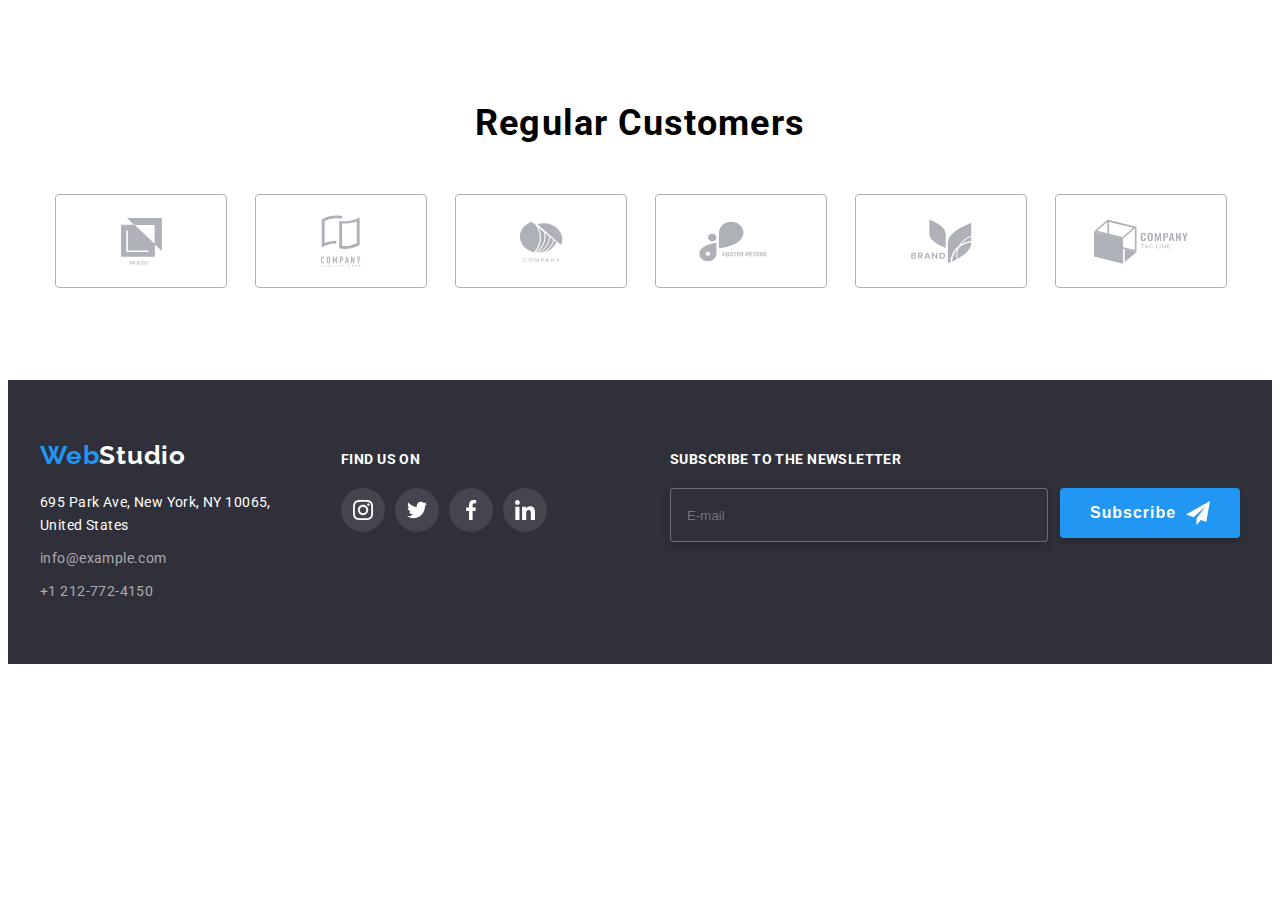
==== commit 898416ea: "Update index.html" ====
--- a/index.html
+++ b/index.html
@@ -19,7 +19,8 @@
   </head>
   <body>
     <!--Page Header-->
-    <header class="header">
+    <!--
+      <header class="header">
         <div class="container header__container">
             <nav class="navigation">
                 <a href="/" class="logo navigation__logo">
@@ -46,8 +47,10 @@
           </ul>
         </div>
     </header>
+  -->
 
     <main>
+      <!--
         <section class="hero__section">
             <div class="hero__container container">
                 <h1 class="hero__heading">EFFECTIVE SOLUTIONS FOR YOUR BUSINESS</h1>
@@ -56,7 +59,8 @@
                 </button>
             </div>
         </section>
-
+      -->
+      <!--
       <section class="section definition__section">
         <h2 class="visually-hidden">What defines us</h2>
         <ul class="definition__grid container">
@@ -110,11 +114,13 @@
           </li>
         </ul>
       </section>
+      -->
+      <!--
       <section class="section whatwedo__section">
             <h2 class="section__title">What we do</h2>
             <ul class="container whatwedo__grid">
                 <li class="list whatwedo__list">
-                <!--image-->
+                
                 <img 
                 src="./images/box-1.jpg" 
                 alt="box" 
@@ -124,7 +130,7 @@
                 </div>
                 </li>
                 <li class="list">
-                <!--image-->
+                
                 <img 
                 src="./images/box-2.jpg" 
                 alt="box" 
@@ -134,7 +140,7 @@
                 </div>
                 </li>
                 <li class="list">
-                <!--image-->
+                
                 <img 
                 src="./images/box-3.jpg" 
                 alt="box" 
@@ -144,12 +150,14 @@
                 </div>
                 </li>
             </ul>
-    </section>
+      </section>
+      -->
+      <!--
       <section class="team__section section">
         <h2 class="section__title">Our Team</h2>
         <ul class="container team__grid">
           <li class="list team__box">
-            <!--image-->
+            
             <img 
                 src="./images/portrait-1.jpg" 
                 alt="portrait-1" 
@@ -182,7 +190,7 @@
             </div>
           </li>
           <li class="list team__box">
-            <!--image-->
+            
             <img 
                 src="./images/portrait-2.jpg" 
                 alt="portrait-2" 
@@ -215,7 +223,7 @@
             </div>
           </li>
           <li class="list team__box">
-            <!--image-->
+            
             <img 
                 src="./images/portrait-3.jpg" 
                 alt="portrait-3" 
@@ -248,7 +256,7 @@
             </div>
           </li>
           <li class="list team__box">
-            <!--image-->
+            
             <img 
                 src="./images/portrait-4.jpg" 
                 alt="portrait-4" 
@@ -282,9 +290,11 @@
           </li>
         </ul>
       </section>
+    -->
+      
       <section class="section">
         <h2 class="section__title">Regular Customers</h2>
-      <!--correct the size of icons-->
+      
         <ul class="container customer__grid"> 
           <li class="customer__item">
             <a class="customer__logo" href="">
@@ -388,6 +398,7 @@
         </div>
        </div>
     </footer>
+
     <div class="backdrop is-hidden" data-modal>
       <div class="modal">
           <button type="button" class="close-button" data-modal-close>
@@ -471,6 +482,7 @@
           </form>
       </div>
     </div>
+
     <script src="./js/modal.js"></script>
   </body>
 </html>
